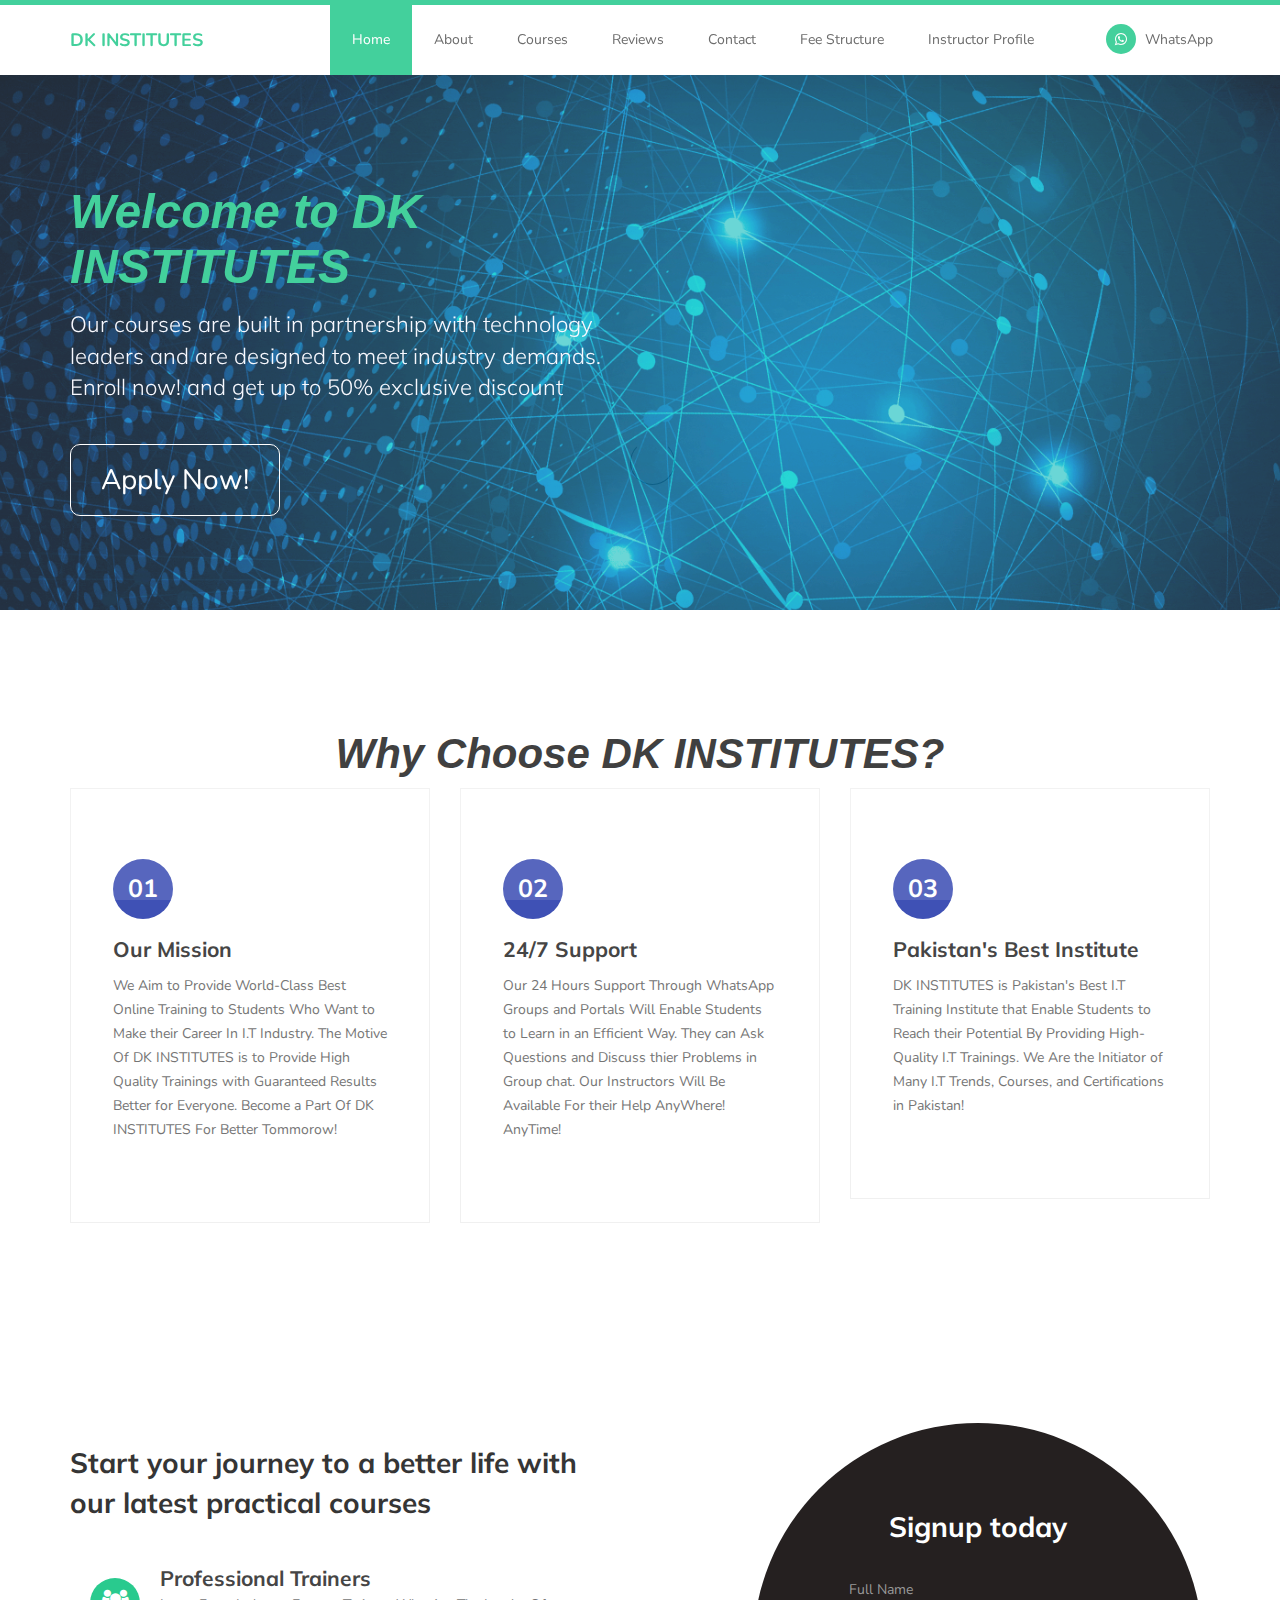
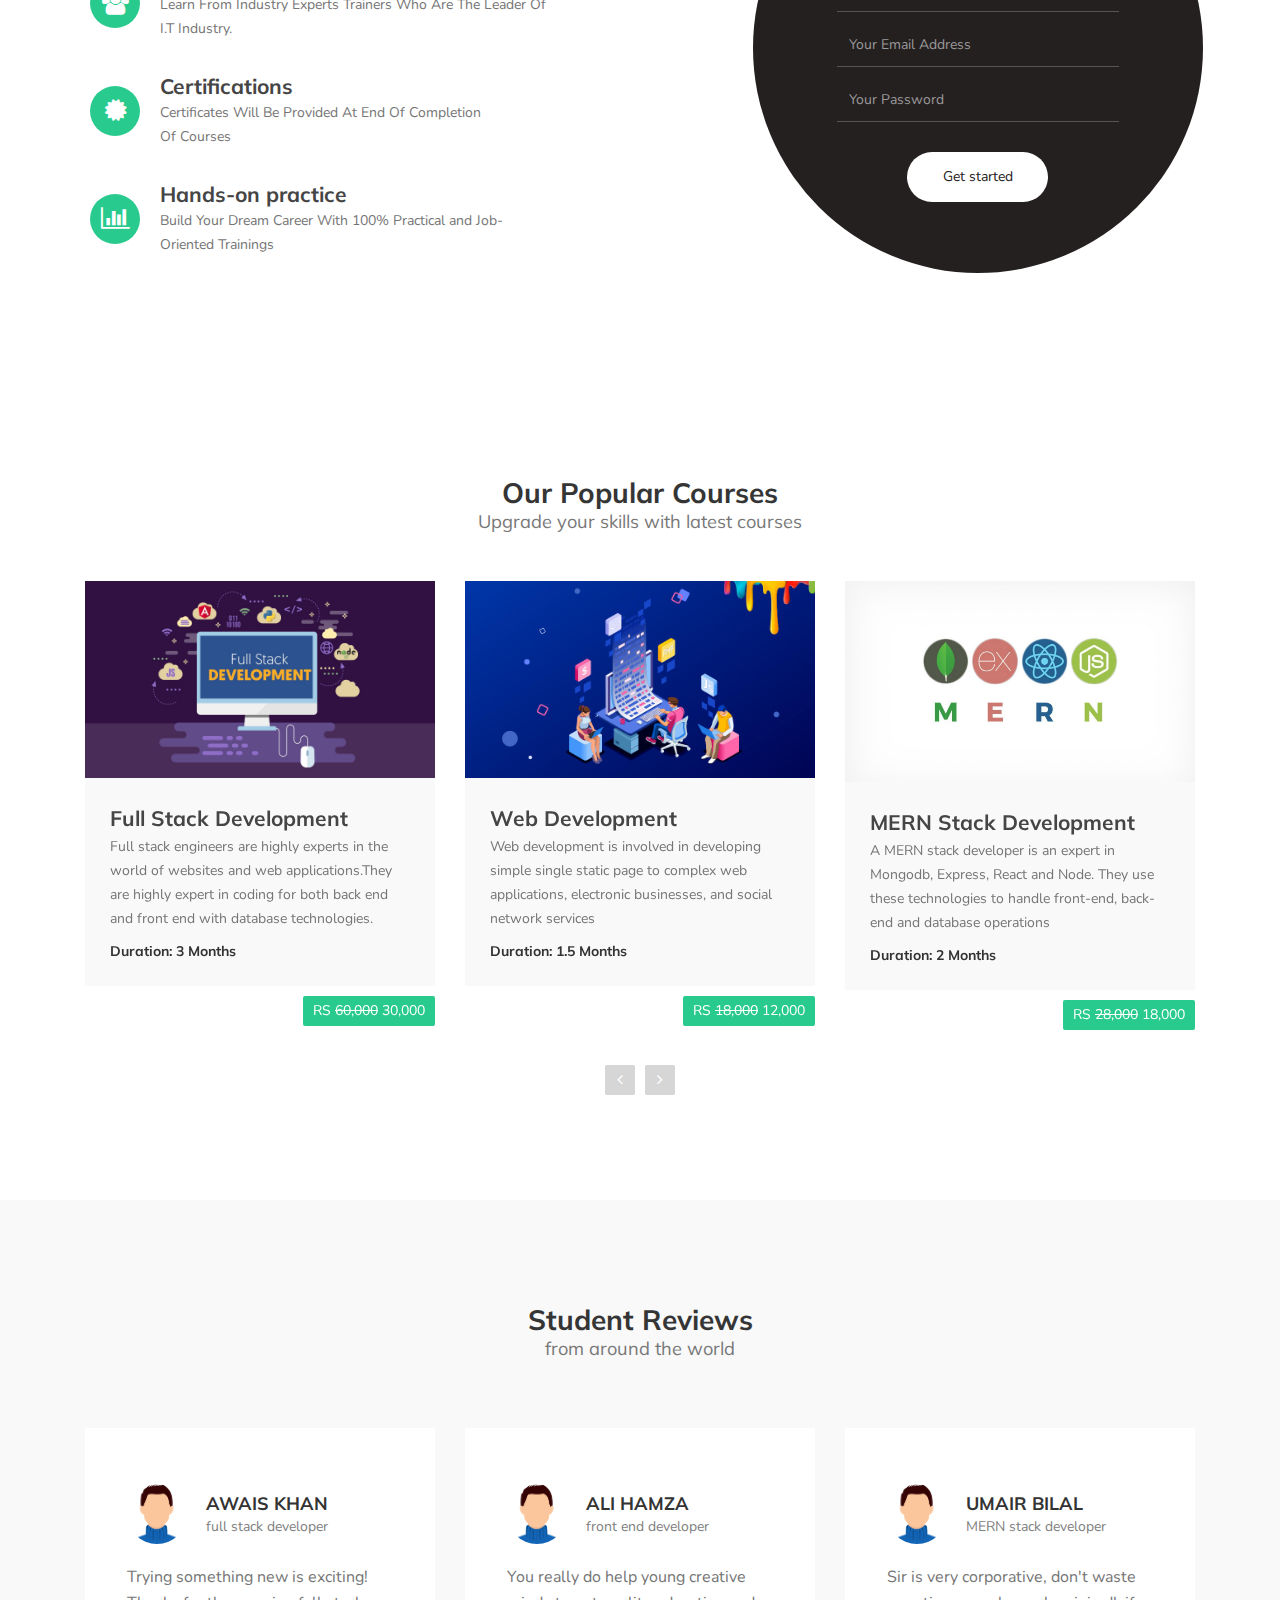
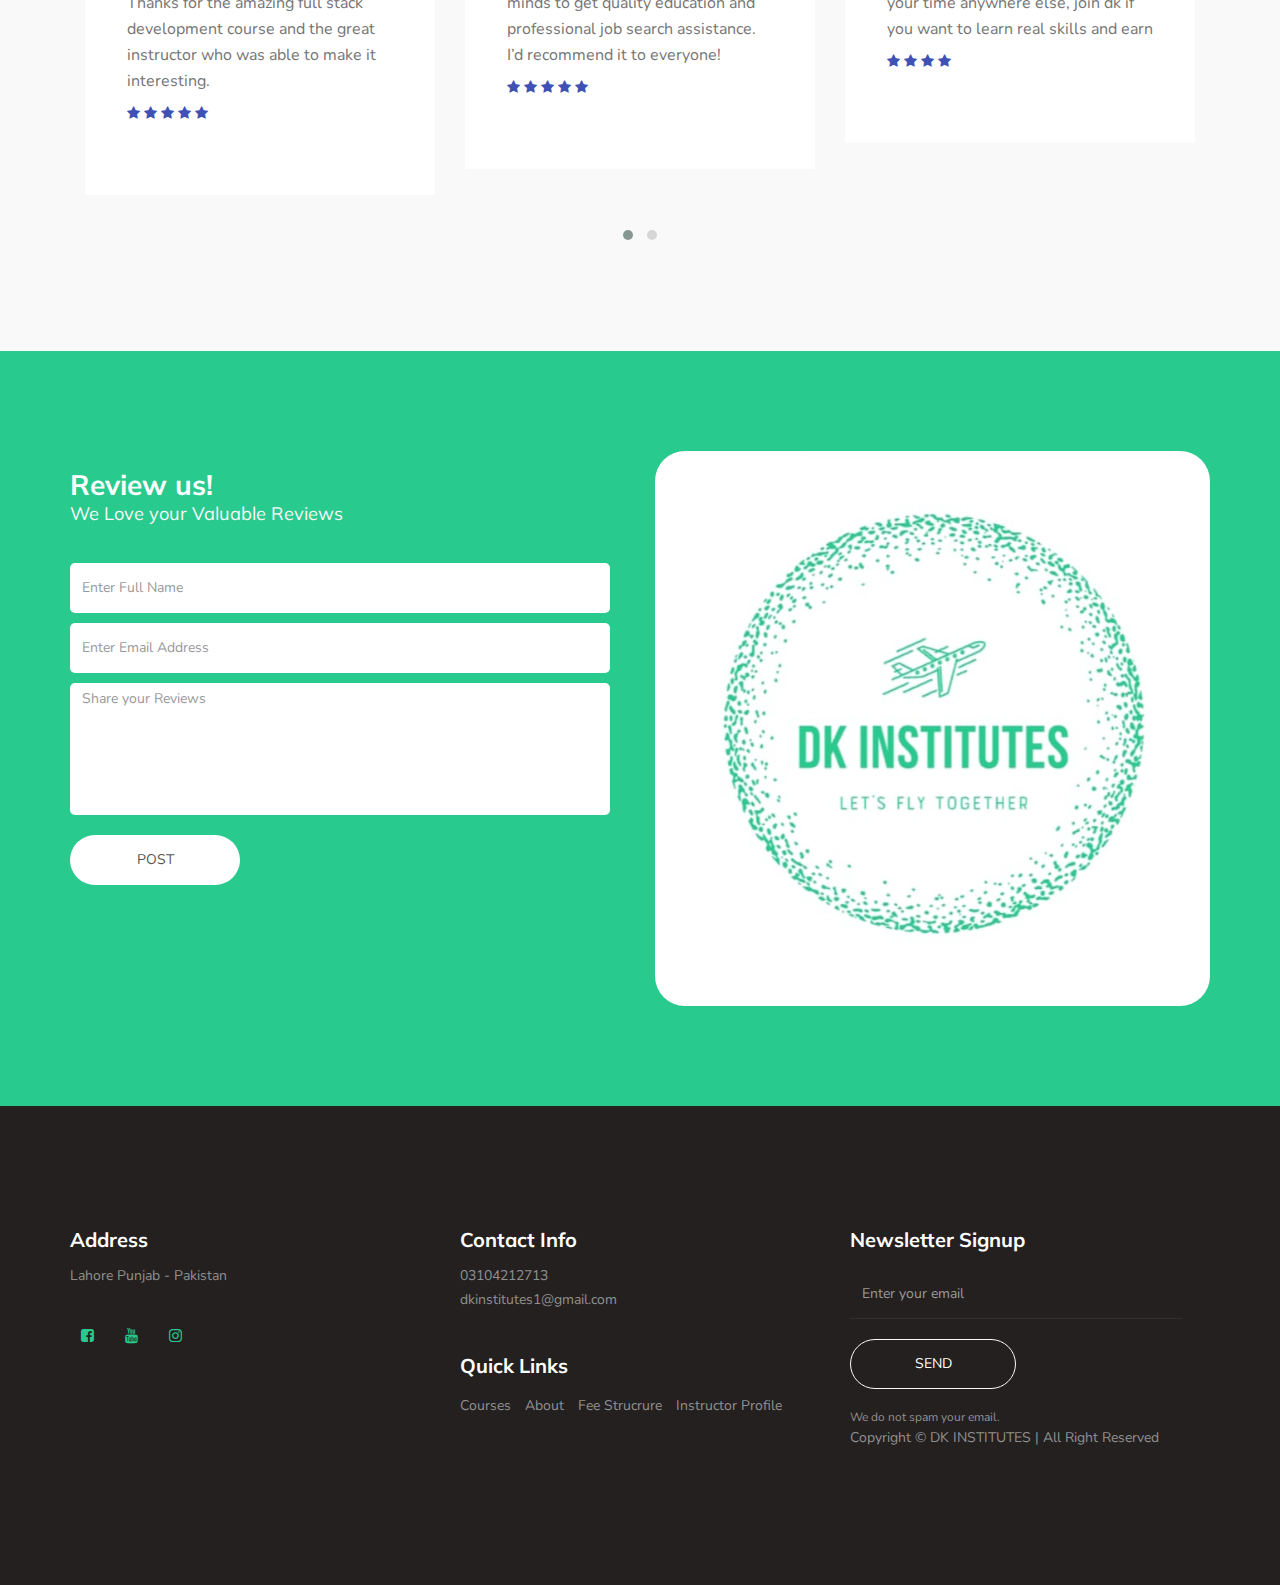
==== index.html @ 7825a375 "updated index" ====
<!DOCTYPE html>
<html lang="en">
<head>
    <title>DK INSTITUTES - PAKISTAN'S BEST ONLINE TRAINING INSTITUTE</title>
    <meta charset="UTF-8">
    <meta http-equiv="X-UA-Compatible" content="IE=Edge">
    <meta name="viewport" content="width=device-width, initial-scale=1, maximum-scale=1">
    <meta name="description" content="DK INSTITUTES is Pakistan's Best IT Training Institute that enable students to reach their potential by providing High-Quality IT Trainings">
    <meta name="keywords" content="Best IT Training Institute in pakistan, No 1 IT Training institute, full stack development, MERN Stack, Web Development with PHP-Laravel or Python, HTML, CSS, SEO, Digital Marketing, Graphics designing course, Corel Draw, Adobe Photoshop, Illustrator, career development, online earning courses, web development course, programming courses" />
    <meta name="author" content="dk institutes - dilawar khan"/>
    <link rel="stylesheet" href="css/bootstrap.min.css">
    <link rel="stylesheet" href="css/font-awesome.min.css">
    <link rel="stylesheet" href="css/owl.carousel.css">
    <link rel="stylesheet" href="css/owl.theme.default.min.css">
    <link rel="shortcut icon" type="image/x-icon" href="images/dk5.jpg" />
            <!-- Google tag (gtag.js) -->
<script async src="https://www.googletagmanager.com/gtag/js?id=G-856QB0TLZ5"></script>
<script>
  window.dataLayer = window.dataLayer || [];
  function gtag(){dataLayer.push(arguments);}
  gtag('js', new Date());

  gtag('config', 'G-856QB0TLZ5');
</script>

    <!-- MAIN CSS -->
    <link rel="stylesheet" href="css/templatemo-style.css">

</head>

<body id="top" data-spy="scroll" data-target=".navbar-collapse" data-offset="50">

    <!-- PRE LOADER -->
    <section class="preloader">
        <div class="spinner">

            <span class="spinner-rotate"></span>

        </div>
    </section>


    <!-- MENU -->
    <section class="navbar custom-navbar navbar-fixed-top" role="navigation">
        <div class="container">
            <div class="navbar-header">
                <button class="navbar-toggle" data-toggle="collapse" data-target=".navbar-collapse">

                    <span class="icon icon-bar"></span>
                    <span class="icon icon-bar"></span>
                    <span class="icon icon-bar"></span>
                </button>

                <!-- lOGO TEXT HERE -->
                <a href="#top" class="navbar-brand" style="color: #29ca8e">DK INSTITUTES</a>
            </div>

            <!-- MENU LINKS -->
            <div class="collapse navbar-collapse" style="border-radius: 10px">
                <ul class="nav navbar-nav navbar-nav-first">
                    <li><a href="#top" class="smoothScroll">Home</a></li>
                    <li><a href="#about" class="smoothScroll">About</a></li>
                    <li><a href="#courses" class="smoothScroll">Courses</a></li>
                    <li><a href="#testimonial" class="smoothScroll">Reviews</a></li>
                    <li><a href="https://api.whatsapp.com/send?phone=+923104212713&text=I saw this on your website..." class="smoothScroll">Contact</a></li>
                    <li><a href="fee.html">Fee Structure</a></li>
                    <li><a href="https://dkinstitutes.com/my-portfolio/">Instructor Profile</a></li>
                </ul>

                <ul class="nav navbar-nav navbar-right">
                    <li><a href="https://api.whatsapp.com/send?phone=+923104212713&text=I saw this on your website..."
                            target="_blank"><i class="fa fa-whatsapp"></i> WhatsApp</a></li>
                </ul>
            </div>

        </div>
    </section>


    <!-- HOME -->
    <section id="home">
        <div class="row">

            <div class="owl-carousel owl-theme home-slider">
                <div class="item item-first">
                    <div class="caption">
                        <div class="container">
                            <div class="col-md-6 col-sm-12">
                                <h1>Welcome to DK INSTITUTES</h1>
                                <h3>Our courses are built in partnership with technology leaders and are designed to
                                    meet industry demands. Enroll now! and get up to 50% exclusive discount</h3>
                                    <a href="https://forms.gle/rPna8dxrYcVqqQtBA" class="section-btn btn btn-default smoothScroll">Apply Now!</a>
                            </div>
                        </div>
                    </div>
                </div>

                <div class="item item-second">
                    <div class="caption">
                        <div class="container">
                            <div class="col-md-6 col-sm-12">
                                <h1>Start your journey with our latest online practical courses</h1>
                                <h3> Many years of research shows that a modern learner prefers to learn through multiple modalities such as self-paced online learning, virtual instructor, job oriented trainings, implementation and hands-on experiences</h3>
                                    <a href="#feature" class="section-btn btn btn-default smoothScroll">Discover more</a>
                            </div>
                        </div>
                    </div>
                </div>

                <div class="item item-third">
                    <div class="caption">
                        <div class="container">
                            <div class="col-md-6 col-sm-12">
                                <h1>Efficient Learning Methods</h1>
                                <h3>DK INSTITUTES exists to create world-class technologists by personalizing and individualizing training to address the massive skills gap in the I.T industry.
                                </h3>
                                <a href="https://api.whatsapp.com/send?phone=+923104212713&text=I saw this on your website..." class="section-btn btn btn-default smoothScroll">Let's chat</a>
                            </div>
                        </div>
                    </div>
                </div>
            </div>
        </div>
    </section>


    <!-- FEATURE -->
    <section id="feature">
        <div class="container">
            <div class="row">
                <div class="text-center">
                    <h1>Why Choose DK INSTITUTES?</h1>
                </div>
                <div class="col-md-4 col-sm-4">
                    <div class="feature-thumb">
                        <span>01</span>
                        <h3>Our Mission</h3>
                        <p> We Aim to Provide World-Class Best Online Training to Students Who Want to Make their Career In I.T Industry. The Motive Of DK INSTITUTES is to Provide High Quality Trainings with Guaranteed Results Better for Everyone. Become a Part Of DK INSTITUTES For Better Tommorow!  </p>
                    </div>
                </div>

                <div class="col-md-4 col-sm-4">
                    <div class="feature-thumb">
                        <span>02</span>
                        <h3>24/7 Support</h3>
                        <p>Our 24 Hours Support Through WhatsApp Groups and Portals Will Enable Students to Learn in an Efficient Way.  They can Ask
                            Questions and Discuss thier Problems in Group chat. Our Instructors Will Be Available For
                            their Help AnyWhere! AnyTime!</p>
                    </div>
                </div>

                <div class="col-md-4 col-sm-4">
                    <div class="feature-thumb">
                        <span>03</span>
                        <h3>Pakistan's Best Institute</h3>
                        <p>DK INSTITUTES is Pakistan's Best I.T Training Institute that Enable Students to Reach their Potential By Providing High-Quality I.T Trainings. We Are the Initiator of Many I.T
                            Trends, Courses, and Certifications in Pakistan!</p>
                    </div>
                </div>

            </div>
        </div>
    </section>
    <!-- ABOUT -->
    <section id="about">
        <div class="container">
            <div class="row">

                <div class="col-md-6 col-sm-12">
                    <div class="about-info">
                        <h2>Start your journey to a better life with our latest practical courses</h2>

                        <figure>
                            <span><i class="fa fa-users"></i></span>
                            <figcaption>
                                <h3>Professional Trainers</h3>
                                <p>Learn From Industry Experts Trainers Who Are The Leader Of I.T Industry.</p>
                            </figcaption>
                        </figure>

                        <figure>
                            <span><i class="fa fa-certificate"></i></span>
                            <figcaption>
                                <h3>Certifications</h3>
                                <p>Certificates Will Be Provided At End Of Completion Of Courses </p>
                            </figcaption>
                        </figure>

                        <figure>
                            <span><i class="fa fa-bar-chart-o"></i></span>
                            <figcaption>
                                <h3>Hands-on practice</h3>
                                <p>Build Your Dream Career With 100% Practical and Job-Oriented Trainings</p>
                            </figcaption>
                        </figure>
                    </div>
                </div>

                <div class="col-md-offset-1 col-md-4 col-sm-12">
                    <div class="entry-form">
                        <form action="" method="">

                            <h2>Signup today</h2>
                            <input type="text" name="full name" class="form-control" placeholder="Full Name"
                                required>

                            <input type="email" name="email" class="form-control" placeholder="Your Email Address"
                                required>

                            <input type="password" name="password" class="form-control" placeholder="Your Password"
                                required>

                            <button class="submit-btn form-control" id="form-submit">Get started</button>
                        </form>
                    </div>
                </div>

            </div>
        </div>
    </section>
    <!-- Courses -->
    <section id="courses">
        <div class="container">
            <div class="row">

                <div class="col-md-12 col-sm-12">
                    <div class="section-title">
                        <h2>Our Popular Courses <small>Upgrade your skills with latest courses</small></h2>
                    </div>
                    <div class="owl-carousel owl-theme owl-courses">
                        <div class="col-md-4 col-sm-4">
                            <div class="item">
                                <div class="courses-thumb">
                                    <div class="courses-top">
                                        <div class="courses-image">
                                            <img src="images/full stack4.jpeg" class="img-responsive" alt="fullstack">
                                        </div>
                                        <div class="courses-detail">
                                            <h3>Full Stack Development</h3>
                                            <p>Full stack engineers are highly experts in the world of websites and web
                                                applications.They are highly expert in coding for both back end and
                                                front end with database technologies.</p>
                                            <h5>Duration: 3 Months</h5>
                                        </div>
                                        <div class="courses-price"><span>RS <del> 60,000</del> 30,000
                                                </span></del>
                                        </div>
                                    </div>
                                </div>
                            </div>
                        </div>
                        <div class="col-md-4 col-sm-4">
                            <div class="item">
                                <div class="courses-thumb">
                                    <div class="courses-top">
                                        <div class="courses-image">
                                            <img src="images/full stack1.jpeg" class="img-responsive" alt="webdev">
                                        </div>


                                        <div class="courses-detail">
                                            <h3>Web Development</h3>
                                            <p>Web development is involved in developing simple single static page to complex web applications, electronic businesses, and social network services</p>
                                                <h5>Duration: 1.5 Months</h5>
                                        </div>
                                        <div class="courses-price"><span>RS <del> 18,000</del> 12,000
                                                </span></del>
                                        </div>
                                    </div>
                                </div>
                            </div>
                        </div>

                        <div class="col-md-4 col-sm-4">
                            <div class="item">
                                <div class="courses-thumb">
                                    <div class="courses-top">
                                        <div class="courses-image">
                                            <img src="images/mern.jpg" class="img-responsive" alt="mern stack">
                                        </div>


                                        <div class="courses-detail">
                                            <h3>MERN Stack Development</h3>
                                            <p>A MERN stack developer is an expert in Mongodb, Express, React and Node.
                                                They use these technologies to handle front-end, back-end and database
                                                operations</p>
                                                <h5>Duration: 2 Months</h5>
                                        </div>
                                        <div class="courses-price">
                                            <span>RS <del> 28,000</del> 18,000
                                                </span></del>
                                        </div>
                                    </div>
                                </div>
                            </div>
                        </div>

                        <div class="col-md-4 col-sm-4">
                            <div class="item">
                                <div class="courses-thumb">
                                    <div class="courses-top">
                                        <div class="courses-image">
                                            <img src="images/mean stack.png" class="img-responsive" alt="mean stack">
                                        </div>
                                        <div class="courses-detail">
                                            <h3>MEAN Stack Development</h3>
                                            <p>MEAN Stack Developer is a software engineer who is specialized in
                                                developing modern websites web applications with mongoDB, Express JS,
                                                Angular and Node JS</p>
                                            <h5>Duration: 2 Months</h5>
                                        </div>


                                        <div class="courses-price free">
                                            <span>RS <del> 28,000</del> 18,000
                                                </span></del>
                                        </div>
                                    </div>
                                </div>
                            </div>
                        </div>

                        <div class="col-md-4 col-sm-4">
                            <div class="item">
                                <div class="courses-thumb">
                                    <div class="courses-top">
                                        <div class="courses-image">
                                            <img src="images/wordpress.png" class="img-responsive" alt="wordpress">
                                        </div>


                                        <div class="courses-detail">
                                            <h3>WordPress Development</h3>
                                            <p>A WordPress developer is a professional who works with the basic infrastructure of the WordPress platform, to improve WordPress itself, or to create entirely new websites
                                            </p>
                                            <h5>Duration: 1.5 Months</h5>
                                        </div>
                                        <div class="courses-price">
                                            <span>RS <del> 18,000</del> 12,000
                                                </span></del>
                                        </div>
                                    </div>
                                </div>
                            </div>
                        </div>


                        <div class="col-md-4 col-sm-4">
                            <div class="item">
                                <div class="courses-thumb">
                                    <div class="courses-top">
                                        <div class="courses-image">
                                            <img src="images/seo1.png" class="img-responsive" alt="seo">
                                        </div>


                                        <div class="courses-detail">
                                            <h3>SEO</h3>
                                            <p>An SEO expert performs optimization across a search engine to ensure search results are relevant to create a positive user experience,lead volume and growing traffic
                                            </p>
                                            <h5>Duration: 1 Month</h5>
                                        </div>
                                        <div class="courses-price">
                                            <span>RS <del> 16,000</del> 8,000
                                                </span></del>
                                        </div>
                                    </div>
                                </div>
                            </div>
                        </div>
                                      
                                        

                        <div class="col-md-4 col-sm-4">
                            <div class="item">
                                <div class="courses-thumb">
                                    <div class="courses-top">
                                        <div class="courses-image">
                                            <img src="images/social.jpg" class="img-responsive" alt="social">
                                        </div>


                                        <div class="courses-detail">
                                            <h3>Social Media Marketing</h3>
                                            <p>Social media marketing (SMM) is a form of internet marketing that uses social media apps as a marketing tool to enable brands connect with their audience to increase sales
                                            </p>
                                            <h5>Duration: 1 Month</h5>
                                        </div>
                                        <div class="courses-price">
                                            <span>RS <del> 16,000</del> 8,000
                                                </span></del>
                                        </div>
                                    </div>
                                </div>
                            </div>
                        </div>


                        <div class="col-md-4 col-sm-4">
                            <div class="item">
                                <div class="courses-thumb">
                                    <div class="courses-top">
                                        <div class="courses-image">
                                            <img src="images/ui ux.png" class="img-responsive" alt="ui/ux">
                                        </div> 

                                        <div class="courses-detail">
                                            <h3><a >UI/UX DESIGN</a></h3>
                                            <p>UX Design refers to the term User Experience Design, while UI Design stands for User Interface Design. Both elements are crucial to a product and work closely together</p>
                                            <h5>Duration:1.5 Months</h5>
                                        </div>
                                        <div class="courses-price">
                                            <span>RS <del> 18,000</del> 12,000
                                                </span></del>
                                        </div>
                                    </div>
                                </div>
                            </div>
                        </div>

                        <div class="col-md-4 col-sm-4">
                            <div class="item">
                                <div class="courses-thumb">
                                    <div class="courses-top">
                                        <div class="courses-image">
                                            <img src="images/freelance.jpg" class="img-responsive" alt="freelance">
                                        </div>

                                    </div>


                                    <div class="courses-detail">
                                        <h3>Freelancing</h3>
                                        <p>The purpose of this training will makes you capable to earn from your skills
                                            at home. This course will cover all the aspects of famous freelancing
                                            marketplaces.
                                        <h5>Duration: 1 Month</h5>
                                        </p>
                                    </div>
                                    <div class="courses-price"><span>RS <del>16,000 </del> 8,000
                                            </span></del>
                                    </div>
                                </div>
                            </div>
                        </div>
                    </div>
                </div>

            </div>
        </div>
    </section>
    <!-- Courses Details -->
    </section>
    <!-- TESTIMONIAL -->
    <section id="testimonial">
        <div class="container">
            <div class="row">

                <div class="col-md-12 col-sm-12">
                    <div class="section-title">
                        <h2>Student Reviews <small>from around the world</small></h2>
                    </div>

                    <div class="owl-carousel owl-theme owl-client">
                        <div class="col-md-4 col-sm-4">
                            <div class="item">
                                <div class="tst-image">
                                    <img src="images/avatar-5.png" class="img-responsive" alt="reviews">
                                </div>
                                <div class="tst-author">
                                    <h4>AWAIS KHAN</h4>
                                    <span>full stack developer</span>
                                </div>
                                <p>Trying something new is exciting! Thanks for the amazing full stack development
                                    course and the great instructor who was able to make it interesting.</p>
                                <div class="tst-rating">
                                    <i class="fa fa-star"></i>
                                    <i class="fa fa-star"></i>
                                    <i class="fa fa-star"></i>
                                    <i class="fa fa-star"></i>
                                    <i class="fa fa-star"></i>
                                </div>
                            </div>
                        </div>

                        <div class="col-md-4 col-sm-4">
                            <div class="item">
                                <div class="tst-image">
                                    <img src="images/avatar-5.png" class="img-responsive" alt="reviews">
                                </div>
                                <div class="tst-author">
                                    <h4>ALI HAMZA</h4>
                                    <span>front end developer</span>
                                </div>
                                <p>You really do help young creative minds to get quality education and professional job
                                    search assistance. I’d recommend it to everyone!</p>
                                <div class="tst-rating">
                                    <i class="fa fa-star"></i>
                                    <i class="fa fa-star"></i>
                                    <i class="fa fa-star"></i>
                                    <i class="fa fa-star"></i>
                                    <i class="fa fa-star"></i>
                                </div>
                            </div>
                        </div>

                        <div class="col-md-4 col-sm-4">
                            <div class="item">
                                <div class="tst-image">
                                    <img src="images/avatar-5.png" class="img-responsive" alt="reviews">
                                </div>
                                <div class="tst-author">
                                    <h4>UMAIR BILAL</h4>
                                    <span>MERN stack developer</span>
                                </div>
                                <p>Sir is very corporative, don't waste your time anywhere else, join dk if you want to learn real skills and earn</p>
                                <div class="tst-rating">
                                    <i class="fa fa-star"></i>
                                    <i class="fa fa-star"></i>
                                    <i class="fa fa-star"></i>
                                    <i class="fa fa-star"></i>
                                </div>
                            </div>
                        </div>

                        <div class="col-md-4 col-sm-4">
                            <div class="item">
                                <div class="tst-image">
                                    <img src="images/avatar-1.png" class="img-responsive" alt="reviews">
                                </div>
                                <div class="tst-author">
                                    <h4>TEHREEM FATIMA</h4>
                                    <span>Wordpress developer</span>
                                </div>
                                <p>I had the experience of doing wordpress development course from dk Institutes.
                                    Instructor is very professional and have great communication skills.</p>
                                <div class="tst-rating">
                                    <i class="fa fa-star"></i>
                                    <i class="fa fa-star"></i>
                                    <i class="fa fa-star"></i>
                                    <i class="fa fa-star"></i>
                                    <i class="fa fa-star"></i>
                                </div>
                            </div>
                        </div>

                    </div>

                </div>
            </div>
    </section>
    <!-- CONTACT -->
    <section id="contact">
        <div class="container">
            <div class="row">

                <div class="col-md-6 col-sm-12">
                    <form id="contact-form" role="form" method="" action="">

                        <div class="section-title">
                            <h2>Review us! <small>We Love your Valuable Reviews</small></h2>
                        </div>

                        <div class="col-md-12 col-sm-12">
                            <input type="text" class="form-control" placeholder="Enter Full Name" name="name"
                                required="">

                            <input type="email" class="form-control" placeholder="Enter Email Address" name="email"
                                required="">

                            <textarea class="form-control" rows="6" placeholder="Share your Reviews" name="message"
                                required=""></textarea>
                        </div>

                        <div class="col-md-4 col-sm-12">
                            <input type="submit" class="form-control" name="POST" value="POST">
                        </div>
                    </form>
                </div>
                <div class="col-md-6 col-sm-12">
                    <div class="contact-image">
                        <img src="images/dk6.jpg" class="img-responsive" alt="dkinstitutes"
                            style="border-radius: 30px">
                    </div>
                </div>

            </div>
        </div>
    </section>
    <!-- FOOTER -->
    <footer id="footer">
        <div class="container">
            <div class="row">

                <div class="col-md-4 col-sm-6">
                    <div class="footer-info">
                        <div class="section-title">
                            <h2>Address</h2>
                        </div>
                        <address>
                           <p>Lahore Punjab - Pakistan</p>
                        </address>

                        <ul class="social-icon">
                            <li><a href="https://www.facebook.com/dkinstitutes1/" target="_blank"
                                    class="fa fa-facebook-square" attr="facebook icon"></a></li>
                            <li><a href="https://youtube.com/channel/UC3AxbOCMFChpnuVcIOhnNfg" target="_blank"
                                    class="fa fa-youtube"></a></li>
                            <li><a href="https://www.instagram.com/dkinstitutes" target="_blank"
                                    class="fa fa-instagram"></a></li>
                        </ul>
                    </div>
                </div>

                <div class="col-md-4 col-sm-6">
                    <div class="footer-info">
                        <div class="section-title">
                            <h2>Contact Info</h2>
                        </div>
                        <address>
                            <p>03104212713</p>
                            <p>dkinstitutes1@gmail.com</p>
                        </address>

                        <div class="footer_menu">
                            <h2>Quick Links</h2>
                            <ul>
                                <li><a href="#courses">Courses</a></li>
                                <li><a href="#about">About</a></li>
                                <li><a href="fee.html">Fee Strucrure</a></li>
                                <li><a href="https://dkinstitutes.com/my-portfolio/"
                                        target="_blank">Instructor Profile</a></li>
                                <!-- <li><a href="#testimonial">Students Reviews</a></li> -->
                                <!-- <span style="color: #29ca8e;"><sup>*</sup>Please note - There is no refund policy but a
                                    student have an option to change their batch as per policy.</span> -->
                            </ul>
                        </div>
                    </div>
                </div> 

                <div class="col-md-4 col-sm-12">
                    <div class="footer-info newsletter-form">
                        <div class="section-title">
                            <h2>Newsletter Signup</h2>
                        </div>
                        <div>
                            <div class="form-group">
                             <form action="#" method="get"> 
                                <input type="email" class="form-control" placeholder="Enter your email" name="email"
                                    id="email" required>
                                <input type="submit" class="form-control" name="submit" id="form-submit"
                                    value="SEND">
                                </form>
                                <span>We do not spam your email.</span>
                                 <div class="copyright-text">
                            <p>Copyright &copy; DK INSTITUTES | All Right Reserved</p>
                        </div>

                            </div>
                        </div>
                    </div>
                </div>

            </div>
        </div>
    </footer>
    <!-- SCRIPTS -->
    <script src="js/jquery.js"></script>
    <script src="js/bootstrap.min.js"></script>
    <script src="js/owl.carousel.min.js"></script>
    <script src="js/smoothscroll.js"></script>
    <script src="js/custom.js"></script>
</body>
</html>
---- css/templatemo-style.css ----
/*

Known Template 

http://www.templatemo.com/tm-516-known

*/

  @import url('https://fonts.googleapis.com/css?family=Muli:300,700|Nunito');

  body {
    background: #ffffff;
    font-family: 'Nunito', sans-serif;
    overflow-x: hidden;
    padding-top: 70px;
  }


  /*---------------------------------------
     TYPOGRAPHY              
  -----------------------------------------*/

  h1,h2,h3,h4,h5,h6 {
    font-family: 'Muli', sans-serif;
    font-weight: bold;
    line-height: inherit;
  }

  h1 {
    color: #252525;
    font-size: 3em;
    line-height: normal;
    font-style: oblique;
    font-family: sans-serif;
  }

  h2 {
    color: #353535;
    font-size: 2em;
    padding-bottom: 10px;
  }

  h3 {
    font-size: 1.5em;
    margin-bottom: 0;
  }

  h3,
  h3 a {
    color: #454545;
  }

  p {
    color: #757575;
    font-size: 14px;
    font-weight: normal;
    line-height: 24px;
  }



  /*---------------------------------------
     GENERAL               
  -----------------------------------------*/

  html{
    -webkit-font-smoothing: antialiased;
  }

  a {
    color: #252525;
    -webkit-transition: 0.5s;
    transition: 0.5s;
    text-decoration: none !important;
  }

  a,
  input, button,
  .form-control {
    -webkit-transition: 0.5s;
    transition: 0.5s;
  }

  a:hover, a:active, a:focus {
    color: #29ca8e;
    outline: none;
  }

  ::-webkit-scrollbar{
    width: 8px;
    height: 8px;
  }

  ::-webkit-scrollbar-thumb {
    cursor: pointer;
    background: #000000;
  }

  .section-title {
    padding-bottom: 40px;
  }

  .section-title h2 {
    margin: 0;
  }

  .section-title small {
    display: block;
  }

  .overlay {
    background: rgba(20,20,20,0.5);
    position: absolute;
    top: 0;
    right: 0;
    bottom: 0;
    left: 0;
    width: 100%;
    height: 100%;
  }

  .entry-form {
    background: #252020;
    border-radius: 100%;
    text-align: center;
    padding: 6em;
    width: 450px;
    height: 450px;
  }

  .entry-form h2 {
    color: #ffffff;
    margin: 0;
  }

  .entry-form .form-control {
    background: transparent;
    border: 0;
    border-bottom: 1px solid;
    border-radius: 0;
    box-shadow: none;
    height: 45px;
    margin: 10px 0;
  }

  .entry-form .submit-btn {
    background: #ffffff;
    border-radius: 50px;
    border: 0;
    color: #252020;
    width: 50%;
    height: 50px;
    margin: 30px auto;
    margin-bottom: 10px;
  }

  .entry-form .submit-btn:hover {
    background: #29ca8e;
    color: #ffffff;
  }

  section {
    position: relative;
    padding: 100px 0;
  }

  #team,
  #testimonial {
    background: #f9f9f9;
  }

  #team, 
  #testimonial {
    text-align: center;
  }
  
  #google-map iframe {
    border: 0;
    width: 100%;
    height: 390px;
  }



  /*---------------------------------------
     BUTTONS               
  -----------------------------------------*/

  .section-btn {
    background: transparent;
    border-radius: 10px;
    border: 1px solid #ffffff;
    color: #ffffff;
    font-size: 28px;
    font-weight: normal;
    padding: 15px 30px;
    transition: 0.5s;
  }

  .section-btn:hover {
    background: #29ca8e;
    border-color: transparent;
  }



  /*---------------------------------------
       PRE LOADER              
  -----------------------------------------*/

  .preloader {
    position: fixed;
    top: 0;
    left: 0;
    width: 100%;
    height: 100%;
    z-index: 99999;
    display: flex;
    flex-flow: row nowrap;
    justify-content: center;
    align-items: center;
    background: none repeat scroll 0 0 #ffffff;
  }

  .spinner {
    border: 1px solid transparent;
    border-radius: 3px;
    position: relative;
  }

  .spinner:before {
    content: '';
    box-sizing: border-box;
    position: absolute;
    top: 50%;
    left: 50%;
    width: 45px;
    height: 45px;
    margin-top: -10px;
    margin-left: -10px;
    border-radius: 50%;
    border: 1px solid #575757;
    border-top-color: #ffffff;
    animation: spinner .9s linear infinite;
  }

  @-webkit-@keyframes spinner {
    to {transform: rotate(360deg);}
  }

  @keyframes spinner {
    to {transform: rotate(360deg);}
  }



  /*---------------------------------------
      MENU              
  -----------------------------------------*/
  .custom-navbar {
    background: #ffffff;
    border-top: 5px solid #29ca8e;
    border-bottom: 0;
    -webkit-box-shadow: 0 1px 30px rgba(0, 0, 0, 0.1);
    -moz-box-shadow: 0 1px 30px rgba(0, 0, 0, 0.1);
    box-shadow: 0 1px 30px rgba(0, 0, 0, 0.1);
    padding: 12px 0;
    margin-bottom: 0;
    padding: 0;
  }

  .custom-navbar .navbar-brand {
    color: #454545;
    font-size: 18px;
    font-weight: bold;
    line-height: 40px;
  }

  .custom-navbar .navbar-nav.navbar-nav-first {
    margin-left: 8em;
  }

  .custom-navbar .navbar-nav.navbar-right li a {
    padding-right: 12px;
    padding-left: 12px;
  }

  .custom-navbar .navbar-nav.navbar-right li a .fa {
    background: #29ca8e;
    border-radius: 100%;
    color: #ffffff;
    width: 30px;
    height: 30px;
    line-height: 30px;
    text-align: center;
    display: inline-block;
    margin-right: 5px;
  }

  .custom-navbar .nav li a {
    line-height: 40px;
    color: #575757;
    padding-right: 22px;
    padding-left: 22px;
  }

  .custom-navbar .navbar-nav > li > a:hover,
  .custom-navbar .navbar-nav > li > a:focus {
    background-color: transparent;
  }

  .custom-navbar .nav li a:hover {
    background-color: #29ca8e;
    color: #ffffff;
  }

  .custom-navbar .nav li.active > a {
    background-color: #29ca8e;
    color: #ffffff;
  }

  .custom-navbar .navbar-toggle {
    border: none;
    padding-top: 10px;
  }

  .custom-navbar .navbar-toggle {
    background-color: transparent;
  }

  .custom-navbar .navbar-toggle .icon-bar {
    background: #252525;
    border-color: transparent;
  }



  /*---------------------------------------
      HOME  & SLIDER            
  -----------------------------------------*/

  #home {
    padding: 0;
  }

  #home h1 {
    color: #29ca8e;
    font-size: 48px;
    font-style: italic;

  }

  #home h3 {
    color: #f7f8ff;
    font-size: 22px;
    font-weight: 300;
    margin: 0;
    padding: 5px 0 40px 0;
  }

  @media (min-width: 768px) {
    .home-slider .col-md-6 {
      padding-left: 0;
    }
  }

  .home-slider .caption {
    display: flex;
    justify-content: center;
    flex-direction: column;
    text-align: left;
    background-color: rgba(20,20,20,0.2);
    height: 100%;
    color: #fff;
    cursor: all-scroll;
  }

  .home-slider .item {
    background-repeat: no-repeat;
    background-attachment: local;
    background-size: cover;
    height: 540px;
  }
  
  .caption h3 a { color: #FFF; }
  .caption h3 a:hover { color: #FF3; }

  .home-slider .item-first {
    background-image: url(../images/slider1.gif);
	background-position: center;
  
  }

  .home-slider .item-second {
    background-image: url(../images/slider4.gif);
  }

  .home-slider .item-third {
    background-image: url(../images/slider4.gif);
  }



  /*---------------------------------------
      FEATURE              
  -----------------------------------------*/

  .feature-thumb {
    border: 1px solid #f0f0f0;
    padding: 5em 3em;
  }

  .feature-thumb span {
    background: #3f51b5;
    border-radius: 50px;
    color: #ffffff;
    font-size: 25px;
    font-weight: bold;
    display: inline-block;
    width: 60px;
    height: 60px;
    line-height: 60px;
    text-align: center;
    margin-bottom: 5px;
  }

  .feature-thumb h3 {
    margin: 10px 0;
  }



  /*---------------------------------------
      ABOUT              
  -----------------------------------------*/

  #about figure {
    display: inline-block;
    vertical-align: top;
    margin-left: 15px;
  }

  #about figure span {
    float: left;
    margin-left: -15px;
    padding: 15px 20px;
    position: relative;
    top: 20px;
  }

  #about figure span i {
    background: #29ca8e;
    border-radius: 50px;
    color: #ffffff;
    font-size: 25px;
    width: 50px;
    height: 50px;
    line-height: 50px;
    text-align: center;
  }



  /*---------------------------------------
      TEAM              
  -----------------------------------------*/

  .team-thumb {
    background: #ffffff;
    position: relative;
    overflow: hidden;
    text-align: left;
  }

  .team-info {
    padding: 20px 30px;
  }

  .team-image img {
    width: 100%;
  }

  .team-thumb .social-icon {
    border-top: 1px solid #f0f0f0;
    padding: 4px 20px 0 20px;
  }

  .team-thumb .social-icon li a {
    background: #ffffff;
    color: #252020;
  }

  .team-info h3 {
    margin: 0;
  }


  /*---------------------------------------
      COURSES             
  -----------------------------------------*/

  #courses .section-title {
    text-align: center;
  }

  #courses .owl-theme .owl-nav {
    margin-top: 30px;
  }

  #courses .owl-theme .owl-nav [class*=owl-] {
    border-radius: 2px;
    font-size: 16px;
    width: 30px;
    height: 30px;
    line-height: 30px;
    text-align: center;
    padding: 0;
  }

  .courses-thumb {
    background: #f9f9f9;
    position: relative;
  }

  .courses-top {
    position: relative;
  }

  .courses-image {
    background: linear-gradient(to right, #202020, #101010);
  }

  .courses-date {
    background: linear-gradient(rgba(255, 0, 0, 0), rgba(0, 0, 0, 0.6));
    width: 100%;
    position: absolute;
    bottom: 0;
    padding: 20px 25px;
  }

  .courses-date span,
  .courses-author span {
    font-size: 14px;
    font-weight: bold;
  }

  .courses-date span {
    color: #ffffff;
    display: inline-block;
    margin-right: 10px;
  }

  .courses-detail {
    padding: 25px 25px 15px 25px;
  }

  .courses-detail h3 {
    margin: 0 0 2px 0;
  }

  .courses-info {
    border-top: 1px solid #f0f0f0;
    position: relative;
    clear: both;
    padding: 15px 25px;
  }

  .courses-author,
  .courses-author span {
    display: inline-block;
    vertical-align: middle;
  }

  .courses-author img {
    display: inline-block !important;
    border-radius: 50px;
    width: 50px !important;
    height: 50px;
    margin-right: 10px;
  }

  .courses-price {
    float: right;
    margin-top: 10px;
  }

  .courses-price span {
    background: #29ca8e;
    border-radius: 2px;
    color: #ffffff;
    display: block;
    padding: 5px 10px;
  }

  .courses-price.free span {
    background: #29ca8e;
  }



  /*---------------------------------------
     NEWS              
  -----------------------------------------*/

  .news-thumb {
    clear: both;
    position: relative;
    overflow: hidden;
    margin-bottom: 30px;
  }

  .news-thumb .news-image {
    float: left;
    width: 40%;
    margin-right: 30px;
  }

  .news-info h3 {
    margin-top: 5px;
    margin-bottom: 10px;
  }

  .news-date span {
    color: #909090;
    font-weight: bold;
  }



  /*---------------------------------------
      TESTIMONIAL             
  -----------------------------------------*/

  #testimonial .item {
    background: #ffffff;
    margin: 20px 0;
    padding: 4em 3em;
    text-align: left;
  }

  #courses .col-md-4,
  #testimonial .col-md-4 {
    display: block;
    width: 100%;
  }

  #testimonial .item > p {
    font-size: 16px;
    line-height: 26px;
  }

  .tst-rating {
    margin-bottom: 15px;
  }

  .tst-rating .fa {
    color: #3f51b5;
  }

  .tst-image,
  .tst-author {
    display: inline-block;
    vertical-align: middle;
    margin-bottom: 20px;
    text-align: left;
  }

  .tst-image img {
    border-radius: 50px;
    width: 60px !important;
    height: 60px;
    margin-right: 15px;
  }

  .tst-author h4 {
    margin: 0;
  }

  .tst-author span {
    color: #808080;
    font-size: 14px;
  }



  /*---------------------------------------
      CONTACT             
  -----------------------------------------*/

  #contact {
    background: #29ca8e;
  }

  #contact h2 {
    color: #ffffff;
  }

  #contact .section-title {
    padding-bottom: 20px;
  }

  #contact h2 > small,
  #contact p,
  #contact a {
    color: #f9f9f9;
  }

  #contact-form {
    padding: 1em 0;
  }

  #contact-form .col-md-12,
  #contact-form .col-md-4 {
    padding-left: 0;
  }

  #contact-form .form-control {
    border: 0;
    border-radius: 5px;
    box-shadow: none;
    margin: 10px 0;
    resize: none;
  }

  #contact-form input {
    height: 50px;
  }

  #contact-form input[type='submit'] {
    border-radius: 50px;
    border: 1px solid transparent;
  }

  #contact-form input[type='submit']:hover {
    background: transparent;
    border-color: #ffffff;
    color: #ffffff;
  }
  



  /*---------------------------------------
     FOOTER              
  -----------------------------------------*/

  footer {
    background: #252020;
    padding: 120px 0;
  }

  footer .section-title {
    padding-bottom: 10px;
  }

  footer h2 {
    font-size: 20px;
  }

  footer a,
  footer p {
    color: #909090;
  }

  footer strong {
    color: #d9d9d9;
  }

  footer address p {
    margin-bottom: 0;
  }

  footer .social-icon {
    margin-top: 25px;
  }

  .footer-info {
    margin-right: 2em;
  }

  .footer-info h2 {
    color: #ffffff;
    padding: 0;
  }

  .footer_menu h2 {
    margin-top: 2em;
  }

  .footer_menu ul {
    margin: 0;
    padding: 0;
  }

  .footer_menu li {
    display: inline-block;
    list-style: none;
    margin: 5px 10px 5px 0;
  }

  .newsletter-form .form-control {
    background: transparent;
    border-radius: 0;
    box-shadow: none;
    border: 0;
    border-bottom: 1px solid #303030;
    height: 50px;
    margin: 5px 0;
  }

  .newsletter-form input[type="submit"] {
    background: transparent;
    border: 1px solid #f9f9f9;
    border-radius: 50px;
    color: #ffffff;
    display: block;
    margin-top: 20px;
    outline: none;
    width: 50%;
  }

  .newsletter-form input[type="submit"]:hover {
    background: #29ca8e;
    border-color: transparent;
  }

  .newsletter-form .form-group span {
    color: #909090;
    display: block;
    font-size: 12px;
    margin-top: 20px;
  }



  /*---------------------------------------
     SOCIAL ICON              
  -----------------------------------------*/

  .social-icon {
    position: relative;
    padding: 0;
    margin: 0;
  }

  .social-icon li {
    display: inline-block;
    list-style: none;
    margin-bottom: 5px;
  }

  .social-icon li a {
    border-radius: 100px;
    color: #29ca8e;
    font-size: 15px;
    width: 35px;
    height: 35px;
    line-height: 35px;
    text-decoration: none;
    text-align: center;
    transition: all 0.4s ease-in-out;
    position: relative;
    margin: 5px 5px 5px 0;
  }

  .social-icon li a:hover {
    background: #29ca8e;
    color: #ffffff;
  }



  /*---------------------------------------
     RESPONSIVE STYLES              
  -----------------------------------------*/

  @media screen and (max-width: 1170px) {
    .custom-navbar .navbar-nav.navbar-nav-first {
      margin-left: inherit;
    }
  }

  @media only screen and (max-width: 992px) {
    section,
    footer {
      padding: 60px 0;
    }

    .home-slider .item {
      background-position: center center;
    }

    .feature-thumb,
    .about-info,
    .team-thumb,
    .footer-info {
      margin-bottom: 50px;
    }

    .contact-image {
      margin-top: 50px;
    }
  }


  @media only screen and (min-width: 768px) and (max-width: 991px) {
    .custom-navbar .nav li a {
      padding-right: 10px;
      padding-left: 10px;
    }
  }

  @media only screen and (max-width: 767px) {
    h1 {
      font-size: 2.5em;
    }

    h1,h2,h3 {
      line-height: normal;
    }

    .custom-navbar {
      background: #ffffff;
      -webkit-box-shadow: 0 1px 30px rgba(0, 0, 0, 0.1);
      -moz-box-shadow: 0 1px 30px rgba(0, 0, 0, 0.1);
      box-shadow: 0 1px 30px rgba(0, 0, 0, 0.1);
      padding: 10px 0;
      text-align: center;
    }

    .custom-navbar .navbar-brand,
    .custom-navbar .nav li a {
      line-height: normal;
    }

    .custom-navbar .nav li a {
      padding: 10px;
    }

    .custom-navbar .navbar-brand,
    .top-nav-collapse .navbar-brand {
      color: #252525;
      font-weight: 600;
    }

    .custom-navbar .nav li a,
    .top-nav-collapse .nav li a {
      color: #575757;
    }

    .custom-navbar .navbar-nav.navbar-right li {
      display: inline;
    }

    .footer-info {
      margin-right: 0;
    }

    .footer-info.newsletter-form {
      margin-bottom: 0;
    }

    .entry-form {
      display: block;
      margin: 0 auto;
    }
  }


  @media only screen and (max-width: 580px) {
    h2 {
      font-size: 1.8em;
    }

    #testimonial .item {
      padding: 2em;
    }

    .contact-image {
      margin-top: 0;
    }
  }

  @media only screen and (max-width: 480px) {
    h1 {
      font-size: 2em;
    }

    #home h3 {
      font-size: 14px;
    }

    .entry-form {
      border-radius: 0;
      padding: 2em;
      max-width: 100%;
      max-height: 100%;
      width: inherit;
      height: inherit;
    }
  }
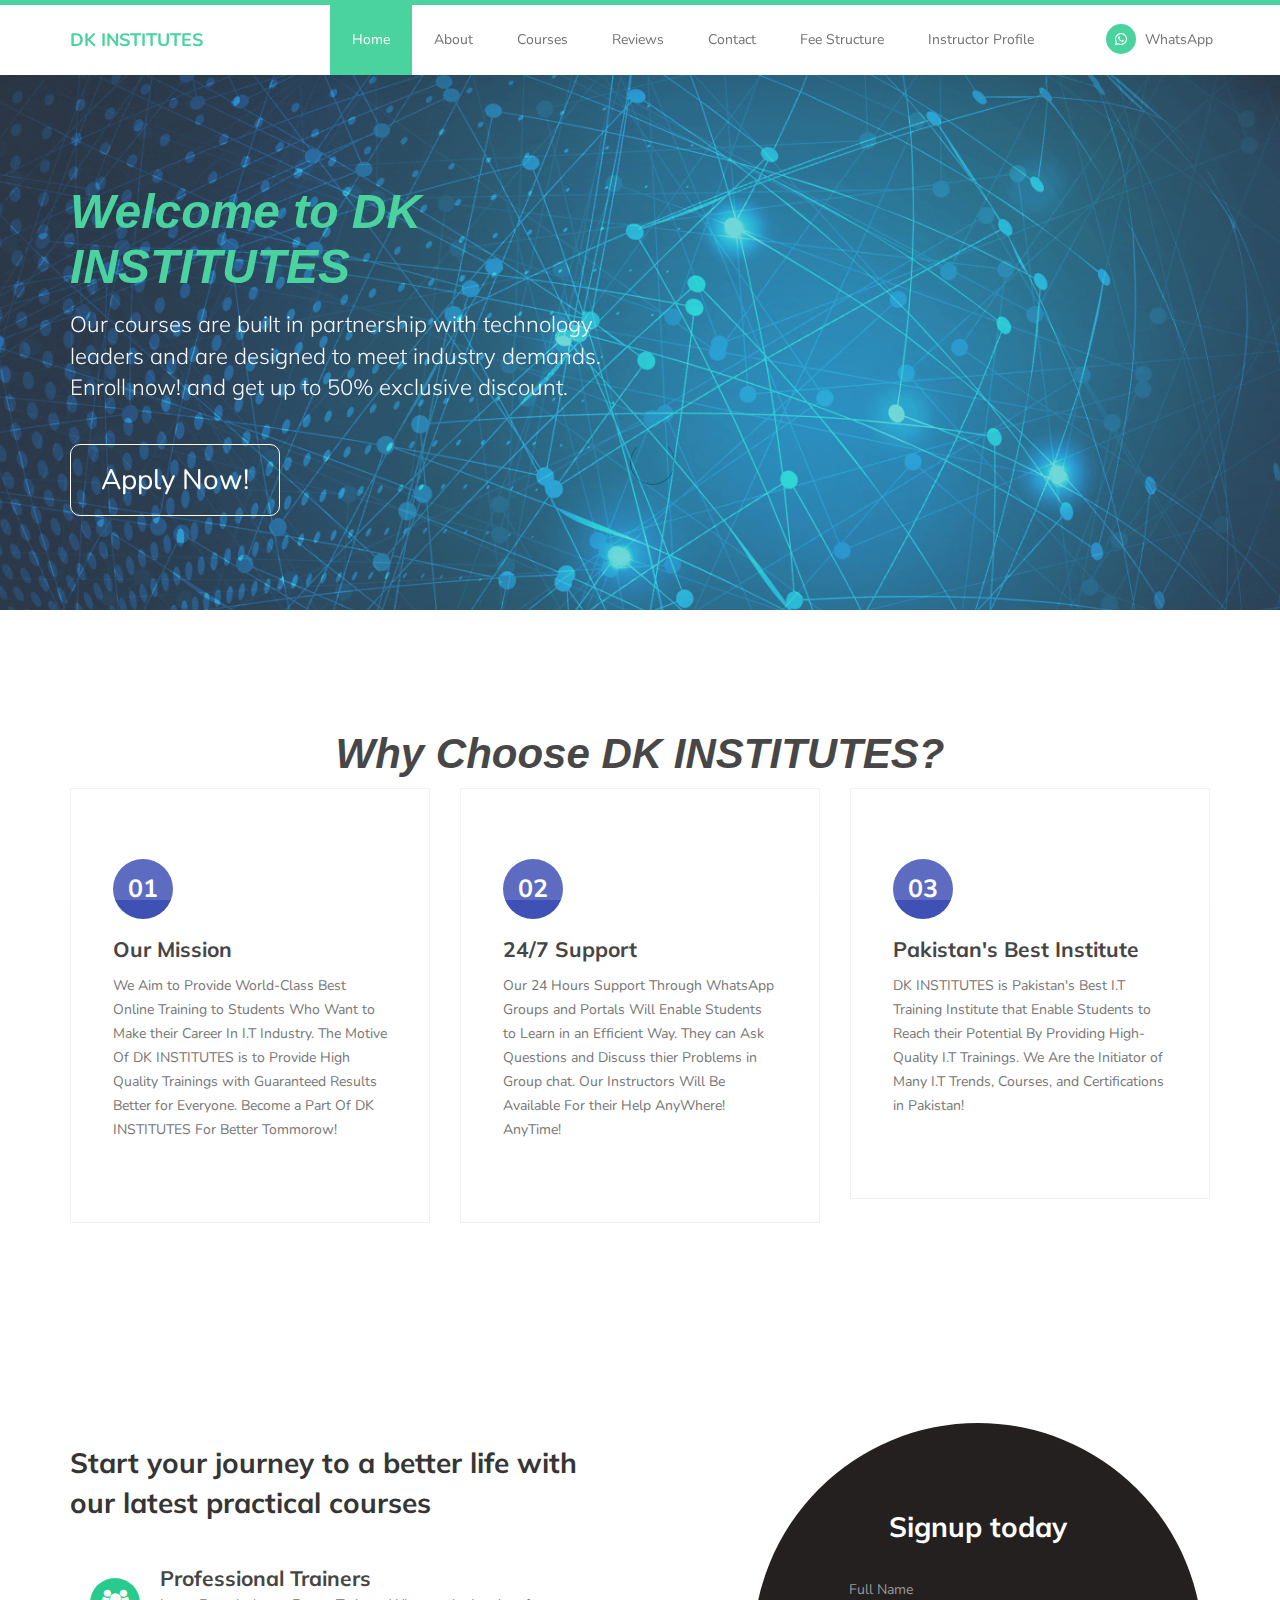
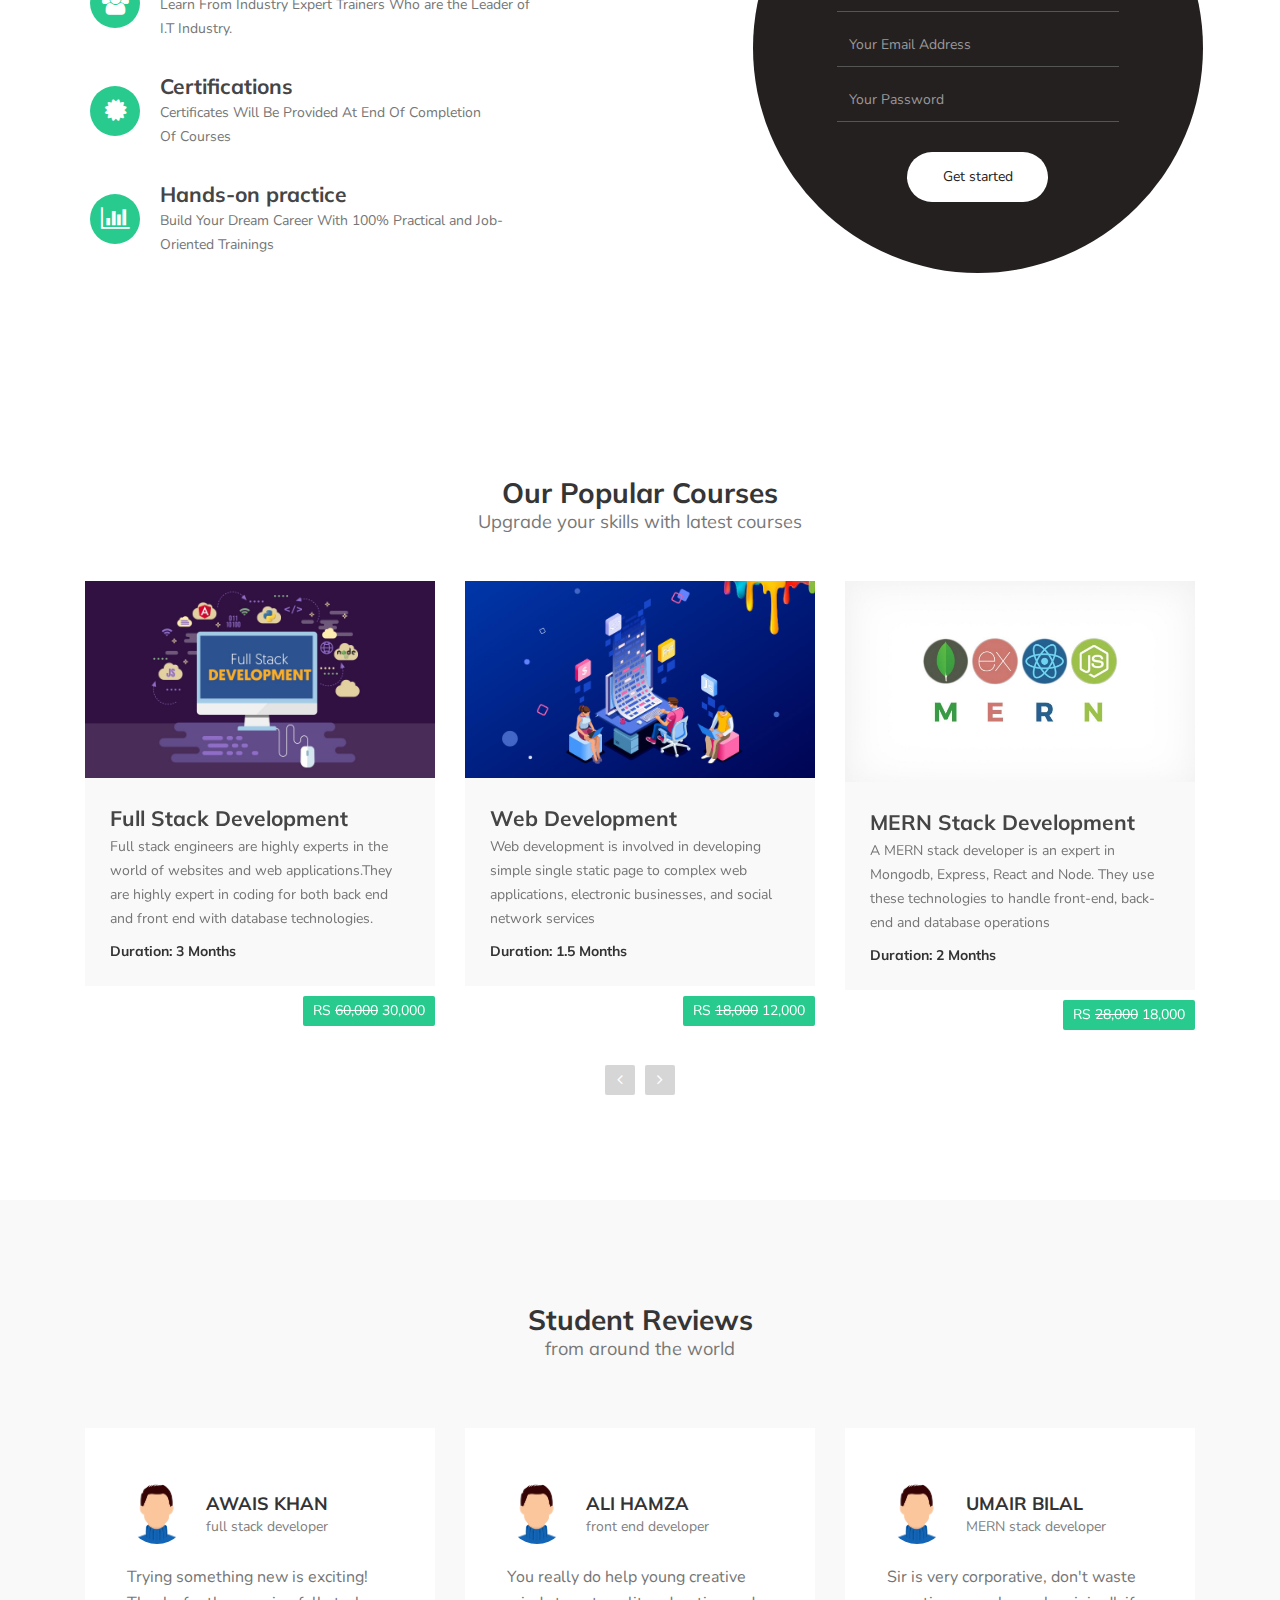
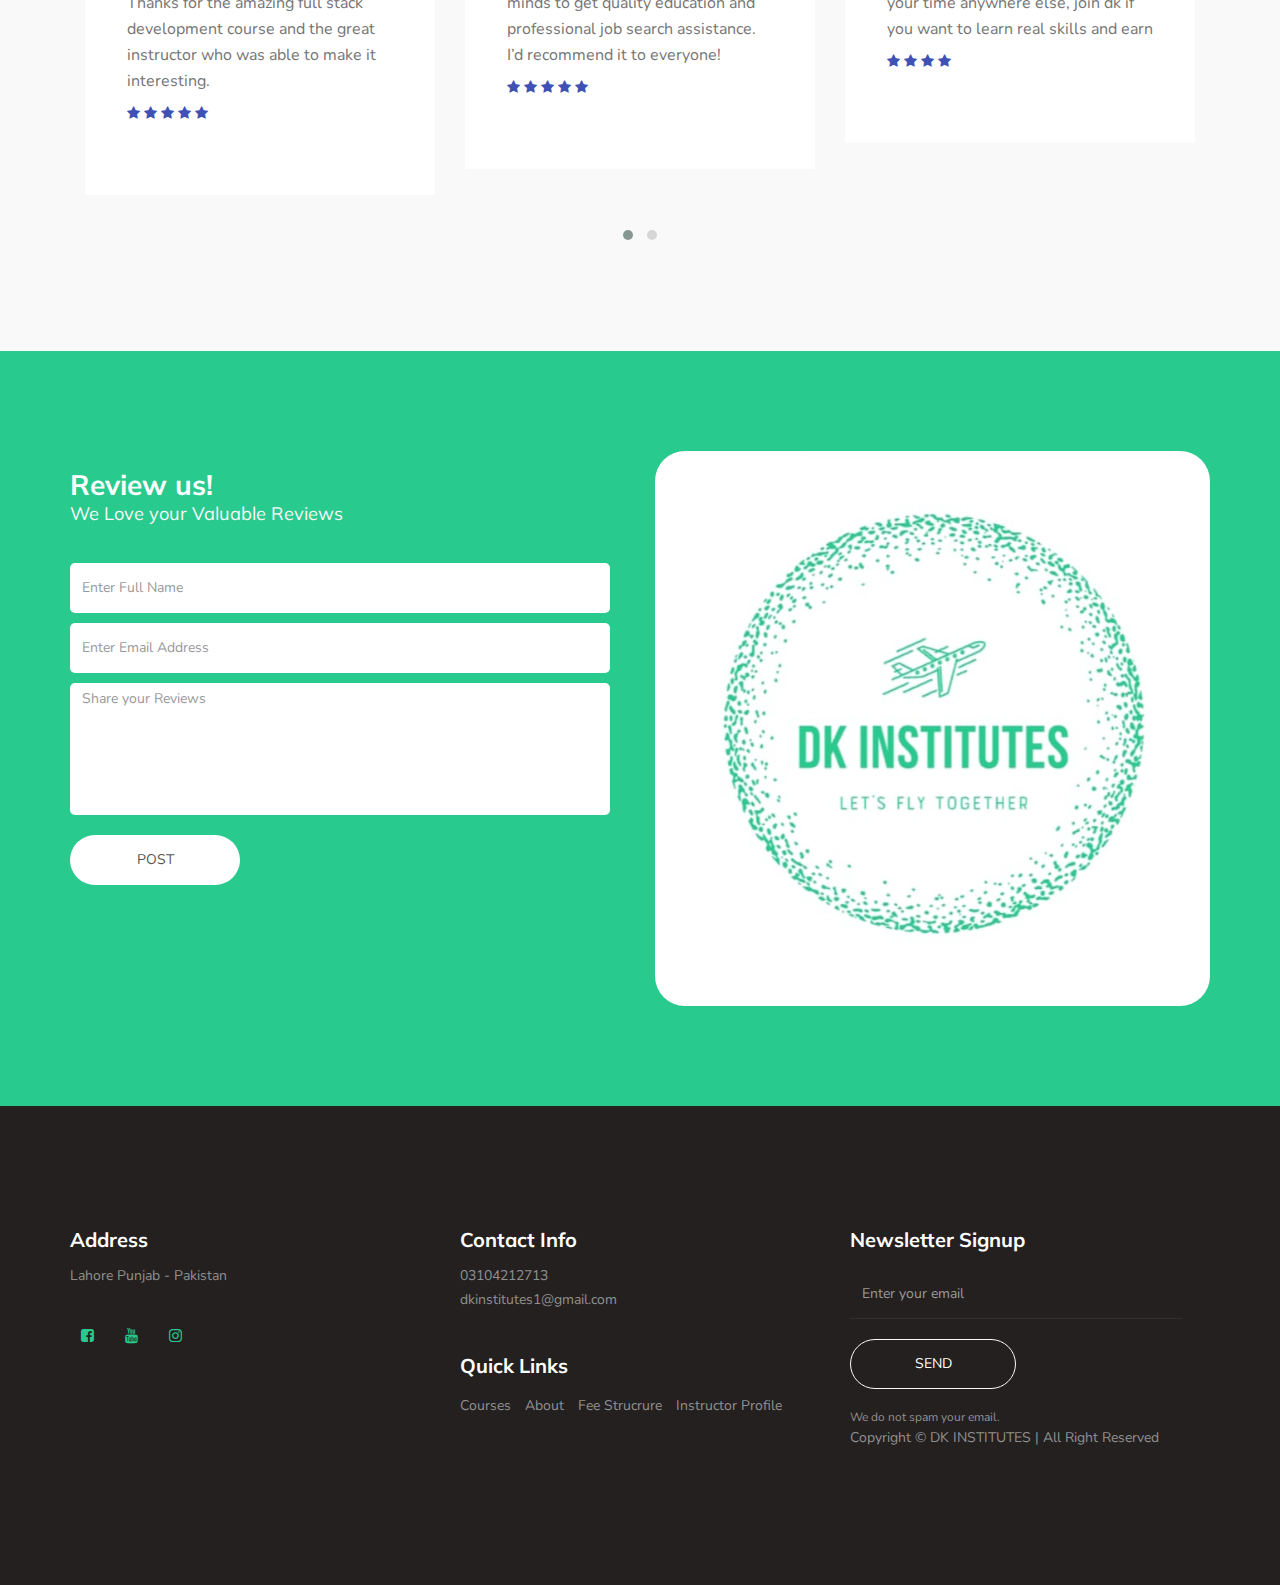
==== commit 0969691d: "updated index" ====
--- a/index.html
+++ b/index.html
@@ -88,7 +88,7 @@
                             <div class="col-md-6 col-sm-12">
                                 <h1>Welcome to DK INSTITUTES</h1>
                                 <h3>Our courses are built in partnership with technology leaders and are designed to
-                                    meet industry demands. Enroll now! and get up to 50% exclusive discount</h3>
+                                    meet industry demands. Enroll now! and get up to 50% exclusive discount.</h3>
                                     <a href="https://forms.gle/rPna8dxrYcVqqQtBA" class="section-btn btn btn-default smoothScroll">Apply Now!</a>
                             </div>
                         </div>
@@ -99,8 +99,8 @@
                     <div class="caption">
                         <div class="container">
                             <div class="col-md-6 col-sm-12">
-                                <h1>Start your journey with our latest online practical courses</h1>
-                                <h3> Many years of research shows that a modern learner prefers to learn through multiple modalities such as self-paced online learning, virtual instructor, job oriented trainings, implementation and hands-on experiences</h3>
+                                <h1>Online Practical Courses</h1>
+                                <h3> Many years of research shows that a modern learner prefers to learn through multiple modalities such as self-paced online learning, virtual instructor, job oriented trainings, implementation and hands-on experiences.</h3>
                                     <a href="#feature" class="section-btn btn btn-default smoothScroll">Discover more</a>
                             </div>
                         </div>
@@ -111,7 +111,7 @@
                     <div class="caption">
                         <div class="container">
                             <div class="col-md-6 col-sm-12">
-                                <h1>Efficient Learning Methods</h1>
+                                <h1>Build Your Dream Career With Us!</h1>
                                 <h3>DK INSTITUTES exists to create world-class technologists by personalizing and individualizing training to address the massive skills gap in the I.T industry.
                                 </h3>
                                 <a href="https://api.whatsapp.com/send?phone=+923104212713&text=I saw this on your website..." class="section-btn btn btn-default smoothScroll">Let's chat</a>
@@ -174,7 +174,7 @@
                             <span><i class="fa fa-users"></i></span>
                             <figcaption>
                                 <h3>Professional Trainers</h3>
-                                <p>Learn From Industry Experts Trainers Who Are The Leader Of I.T Industry.</p>
+                                <p>Learn From Industry Expert Trainers Who are the Leader of I.T Industry.</p>
                             </figcaption>
                         </figure>
 
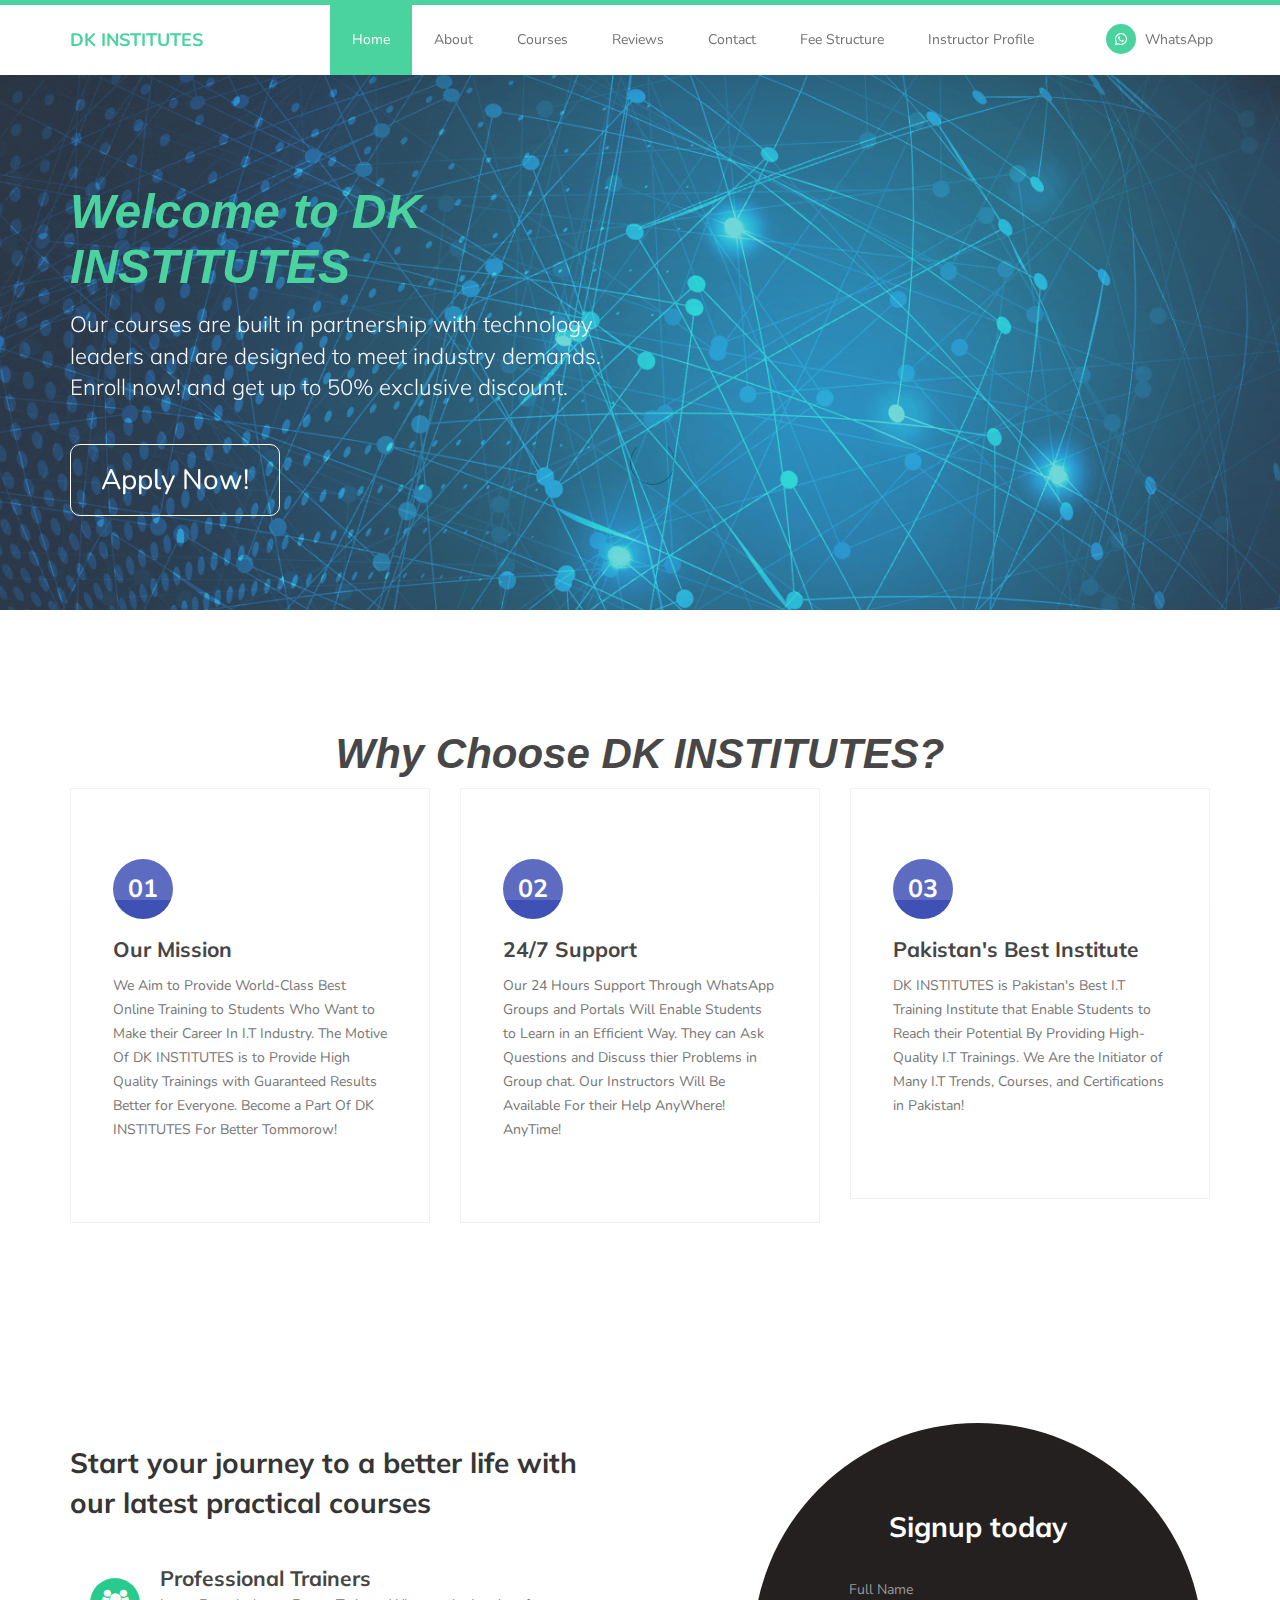
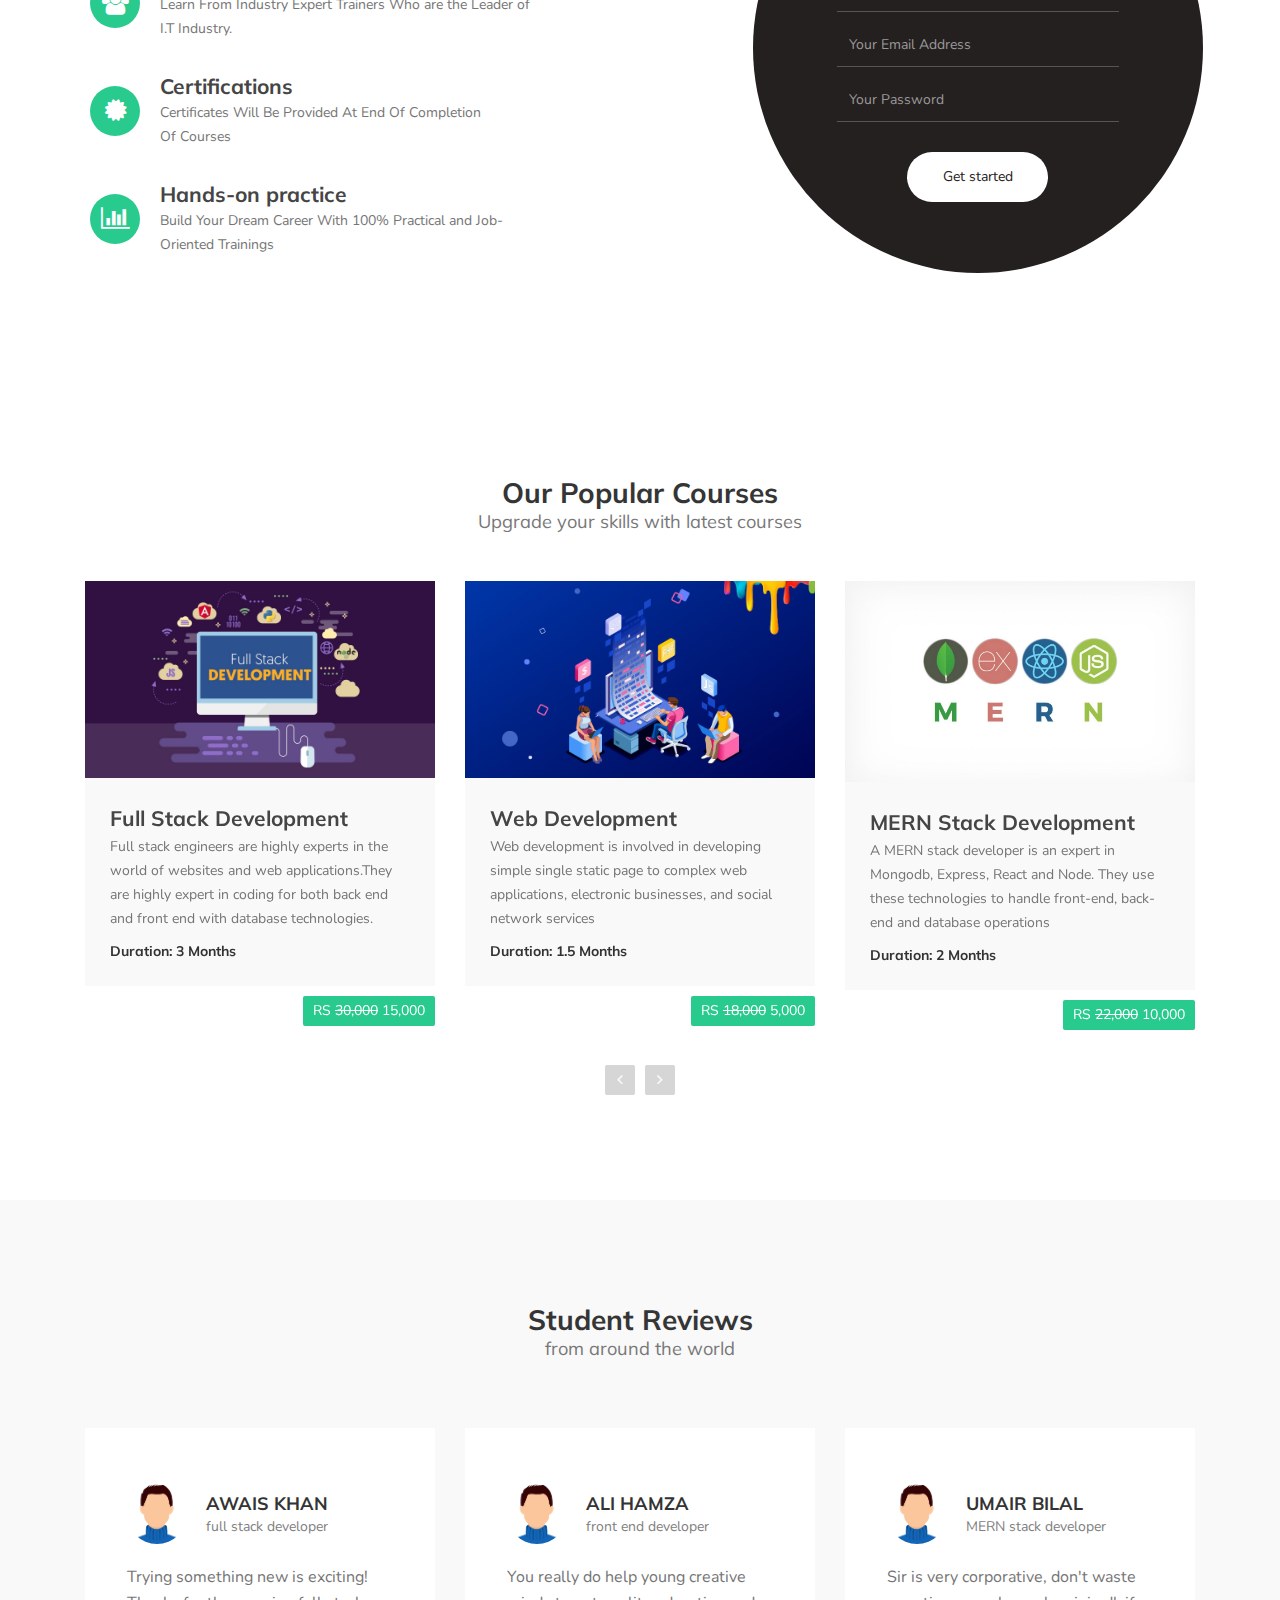
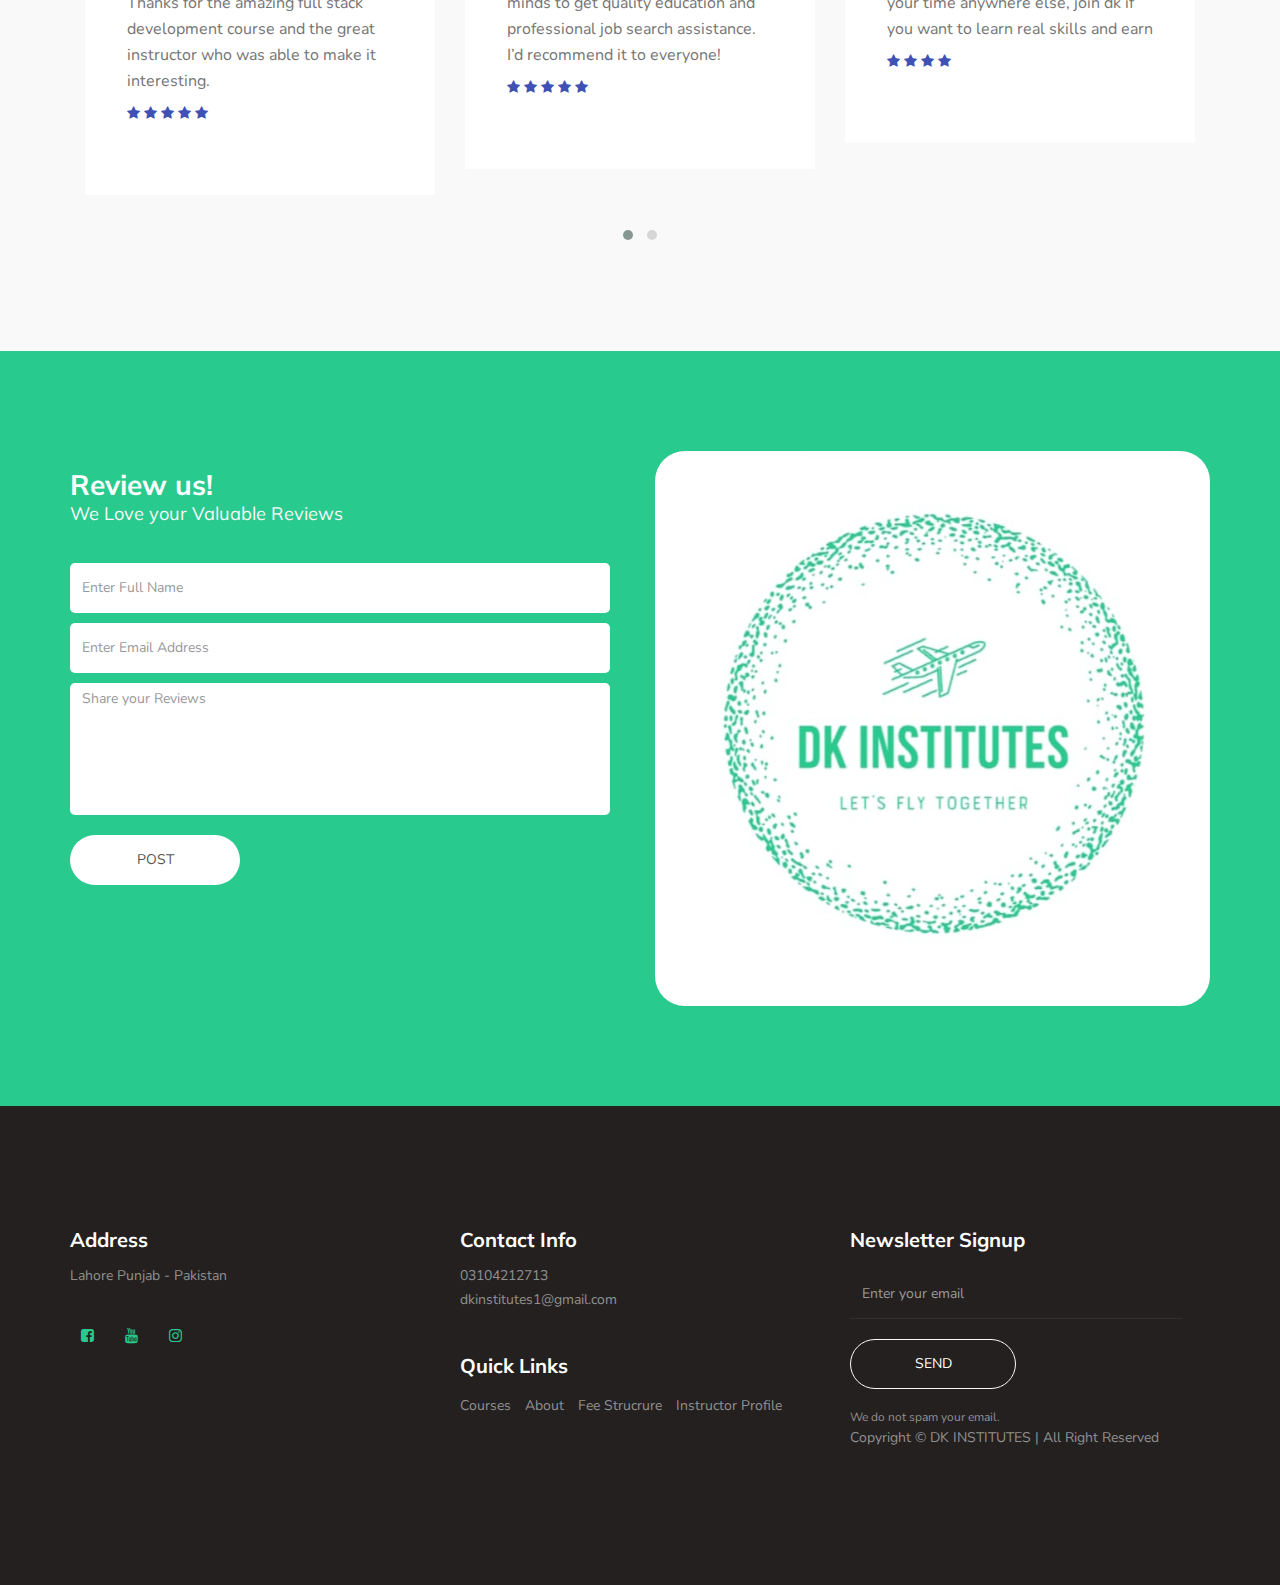
==== commit 4c491efa: "updated fee" ====
--- a/index.html
+++ b/index.html
@@ -242,8 +242,8 @@
                                                 front end with database technologies.</p>
                                             <h5>Duration: 3 Months</h5>
                                         </div>
-                                        <div class="courses-price"><span>RS <del> 60,000</del> 30,000
-                                                </span></del>
+                                        <div class="courses-price"><span>RS <del> 30,000</del> 15,000
+                                                </span>
                                         </div>
                                     </div>
                                 </div>
@@ -263,8 +263,8 @@
                                             <p>Web development is involved in developing simple single static page to complex web applications, electronic businesses, and social network services</p>
                                                 <h5>Duration: 1.5 Months</h5>
                                         </div>
-                                        <div class="courses-price"><span>RS <del> 18,000</del> 12,000
-                                                </span></del>
+                                        <div class="courses-price"><span>RS <del> 18,000</del> 5,000
+                                                </span>
                                         </div>
                                     </div>
                                 </div>
@@ -288,8 +288,8 @@
                                                 <h5>Duration: 2 Months</h5>
                                         </div>
                                         <div class="courses-price">
-                                            <span>RS <del> 28,000</del> 18,000
-                                                </span></del>
+                                            <span>RS <del> 22,000</del> 10,000
+                                                </span>
                                         </div>
                                     </div>
                                 </div>
@@ -313,8 +313,8 @@
 
 
                                         <div class="courses-price free">
-                                            <span>RS <del> 28,000</del> 18,000
-                                                </span></del>
+                                            <span>RS <del> 22,000</del> 10,000
+                                                </span>
                                         </div>
                                     </div>
                                 </div>
@@ -337,8 +337,8 @@
                                             <h5>Duration: 1.5 Months</h5>
                                         </div>
                                         <div class="courses-price">
-                                            <span>RS <del> 18,000</del> 12,000
-                                                </span></del>
+                                            <span>RS <del> 18,000</del> 5,000
+                                                </span>
                                         </div>
                                     </div>
                                 </div>
@@ -362,8 +362,8 @@
                                             <h5>Duration: 1 Month</h5>
                                         </div>
                                         <div class="courses-price">
-                                            <span>RS <del> 16,000</del> 8,000
-                                                </span></del>
+                                            <span>RS <del> 12,000</del> 3,000
+                                                </span>
                                         </div>
                                     </div>
                                 </div>
@@ -388,8 +388,8 @@
                                             <h5>Duration: 1 Month</h5>
                                         </div>
                                         <div class="courses-price">
-                                            <span>RS <del> 16,000</del> 8,000
-                                                </span></del>
+                                            <span>RS <del> 12,000</del> 3,000
+                                                </span>
                                         </div>
                                     </div>
                                 </div>
@@ -411,7 +411,7 @@
                                             <h5>Duration:1.5 Months</h5>
                                         </div>
                                         <div class="courses-price">
-                                            <span>RS <del> 18,000</del> 12,000
+                                            <span>RS <del> 18,000</del> 5,000
                                                 </span></del>
                                         </div>
                                     </div>
@@ -438,8 +438,8 @@
                                         <h5>Duration: 1 Month</h5>
                                         </p>
                                     </div>
-                                    <div class="courses-price"><span>RS <del>16,000 </del> 8,000
-                                            </span></del>
+                                    <div class="courses-price"><span>RS <del>16,000 </del> 3,000
+                                            </span>
                                     </div>
                                 </div>
                             </div>
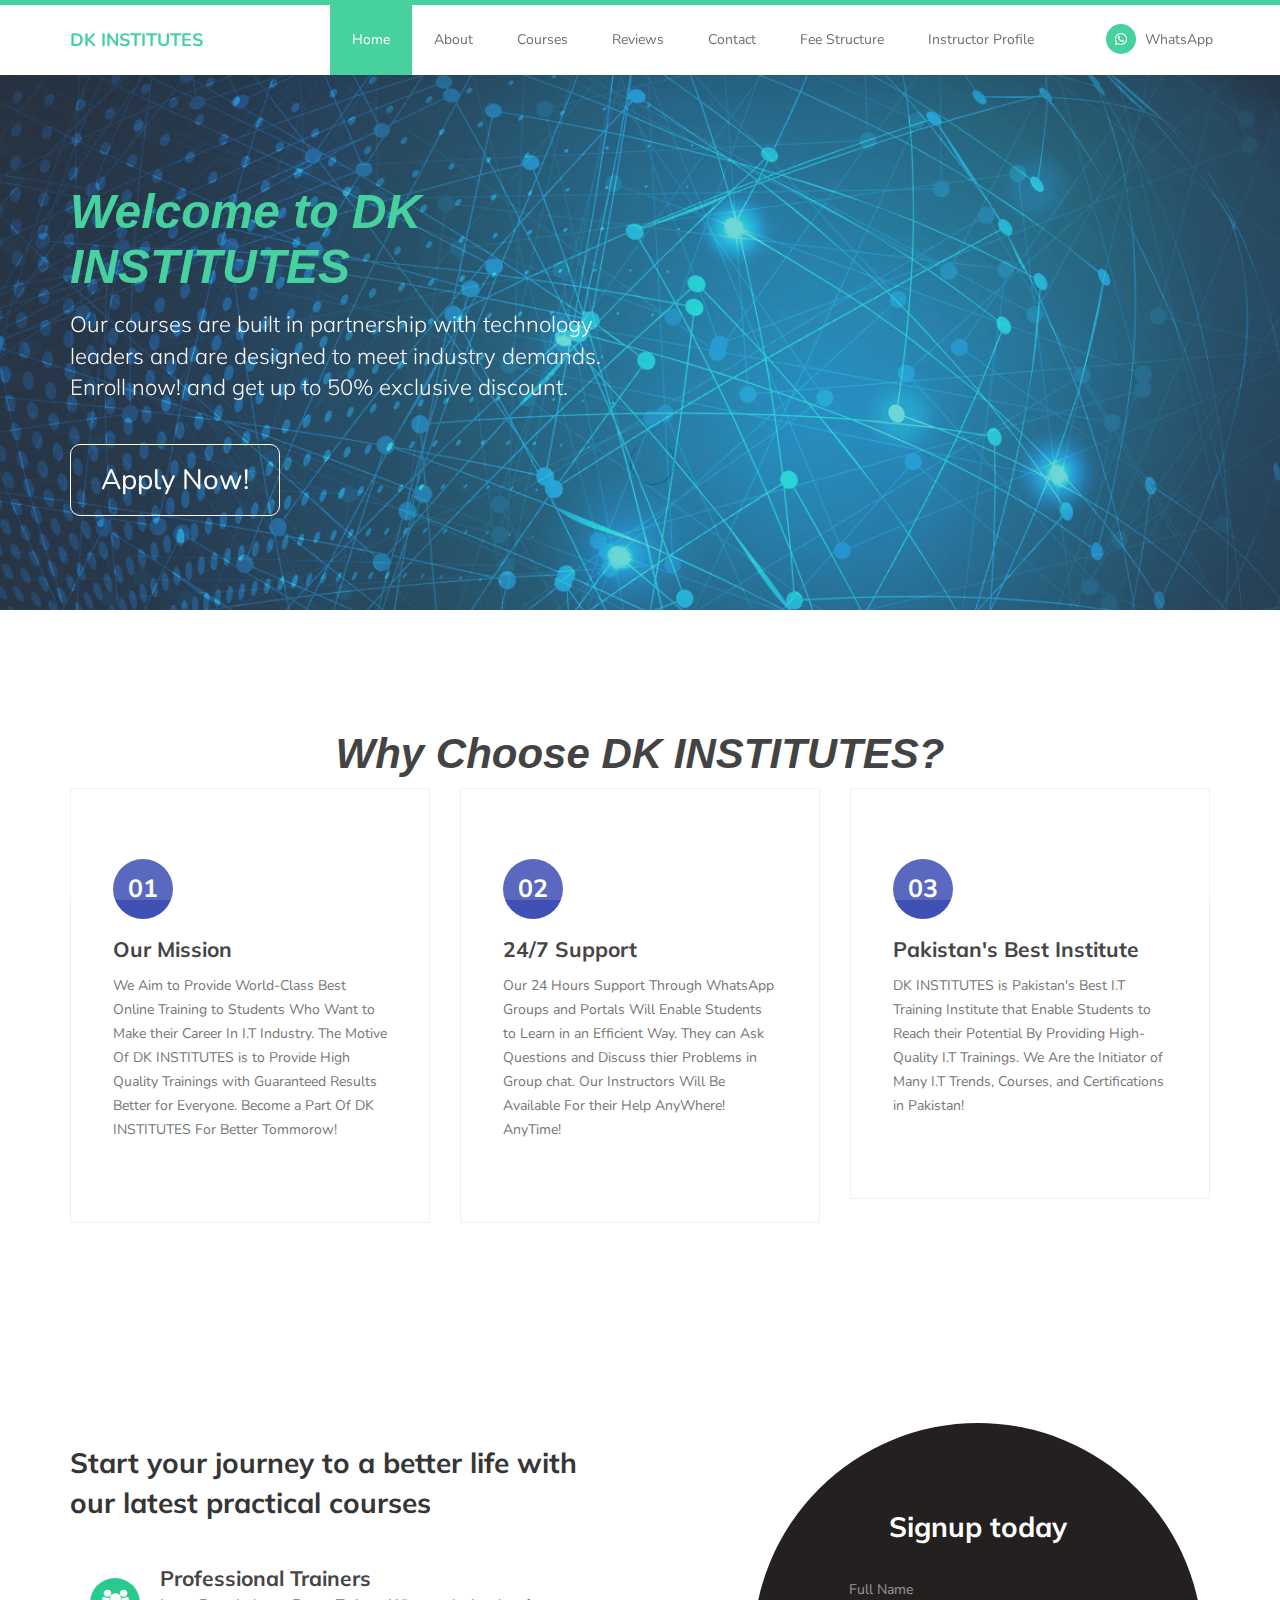
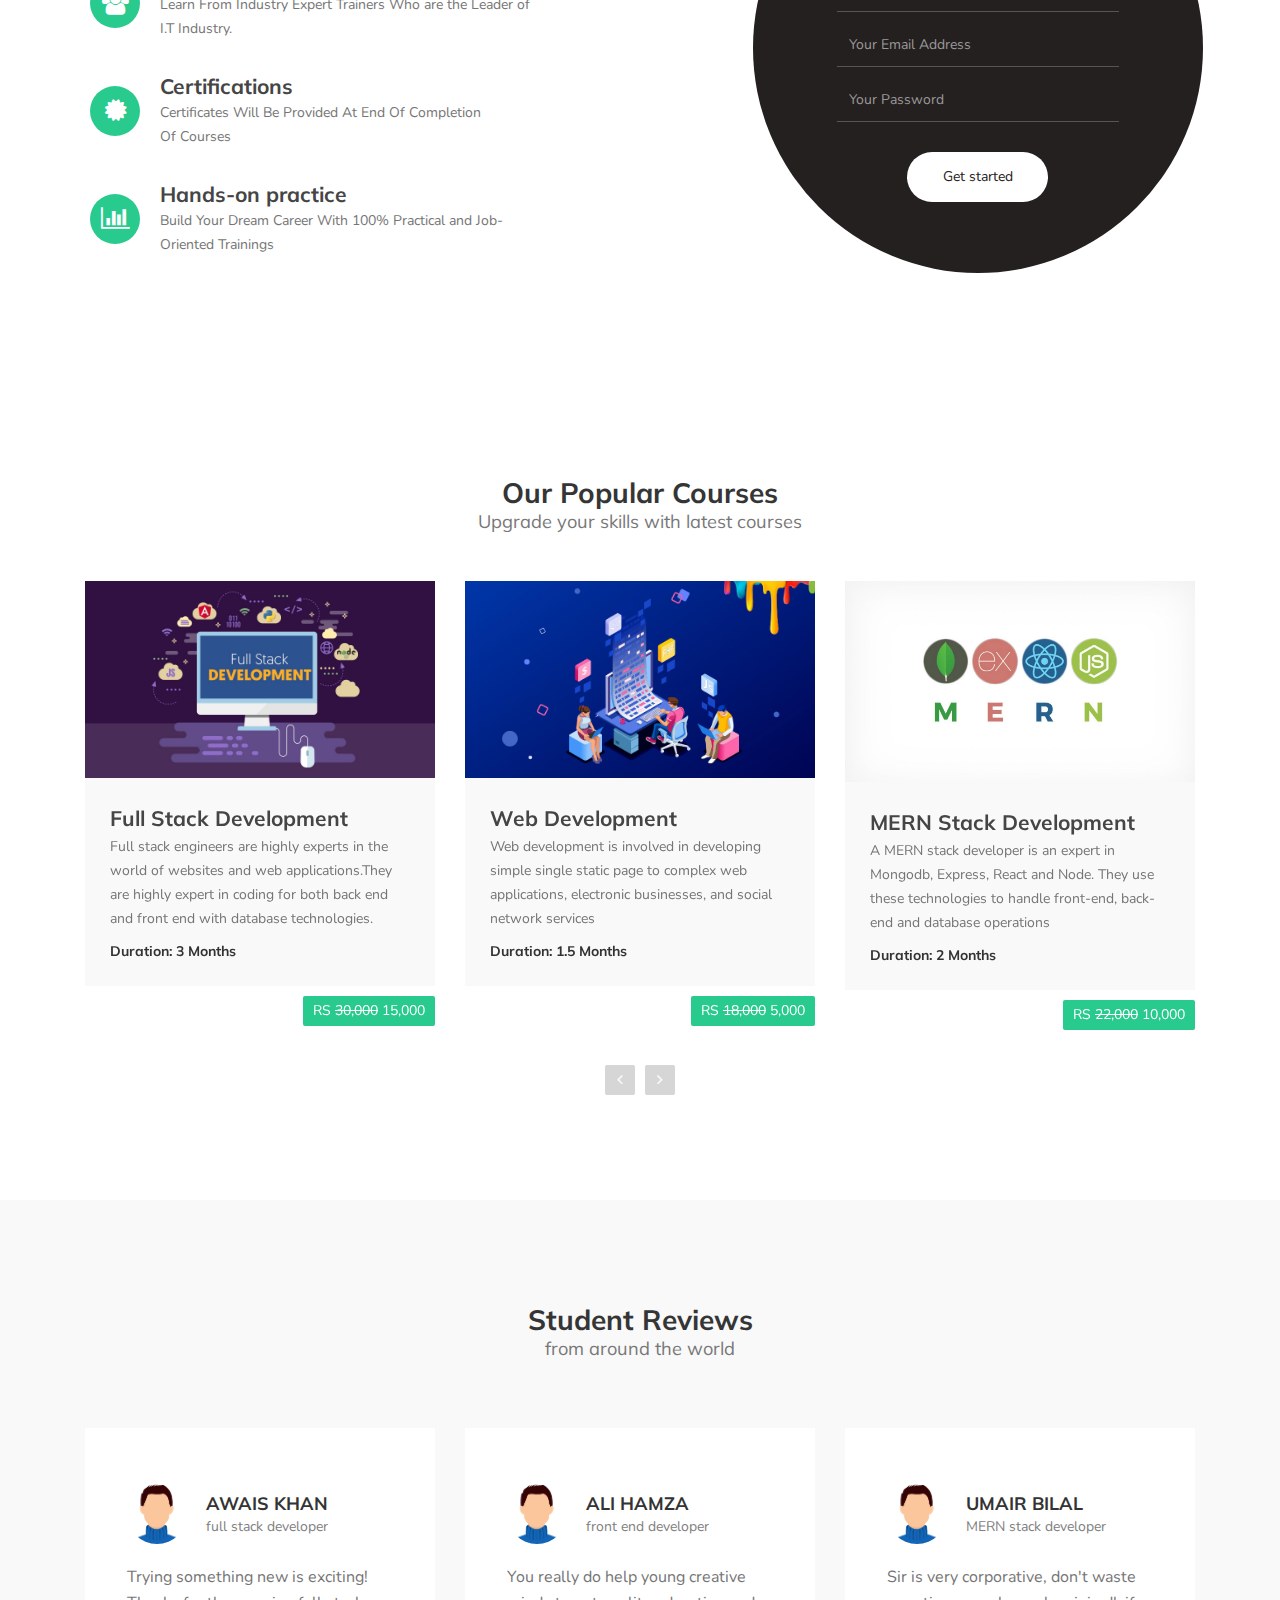
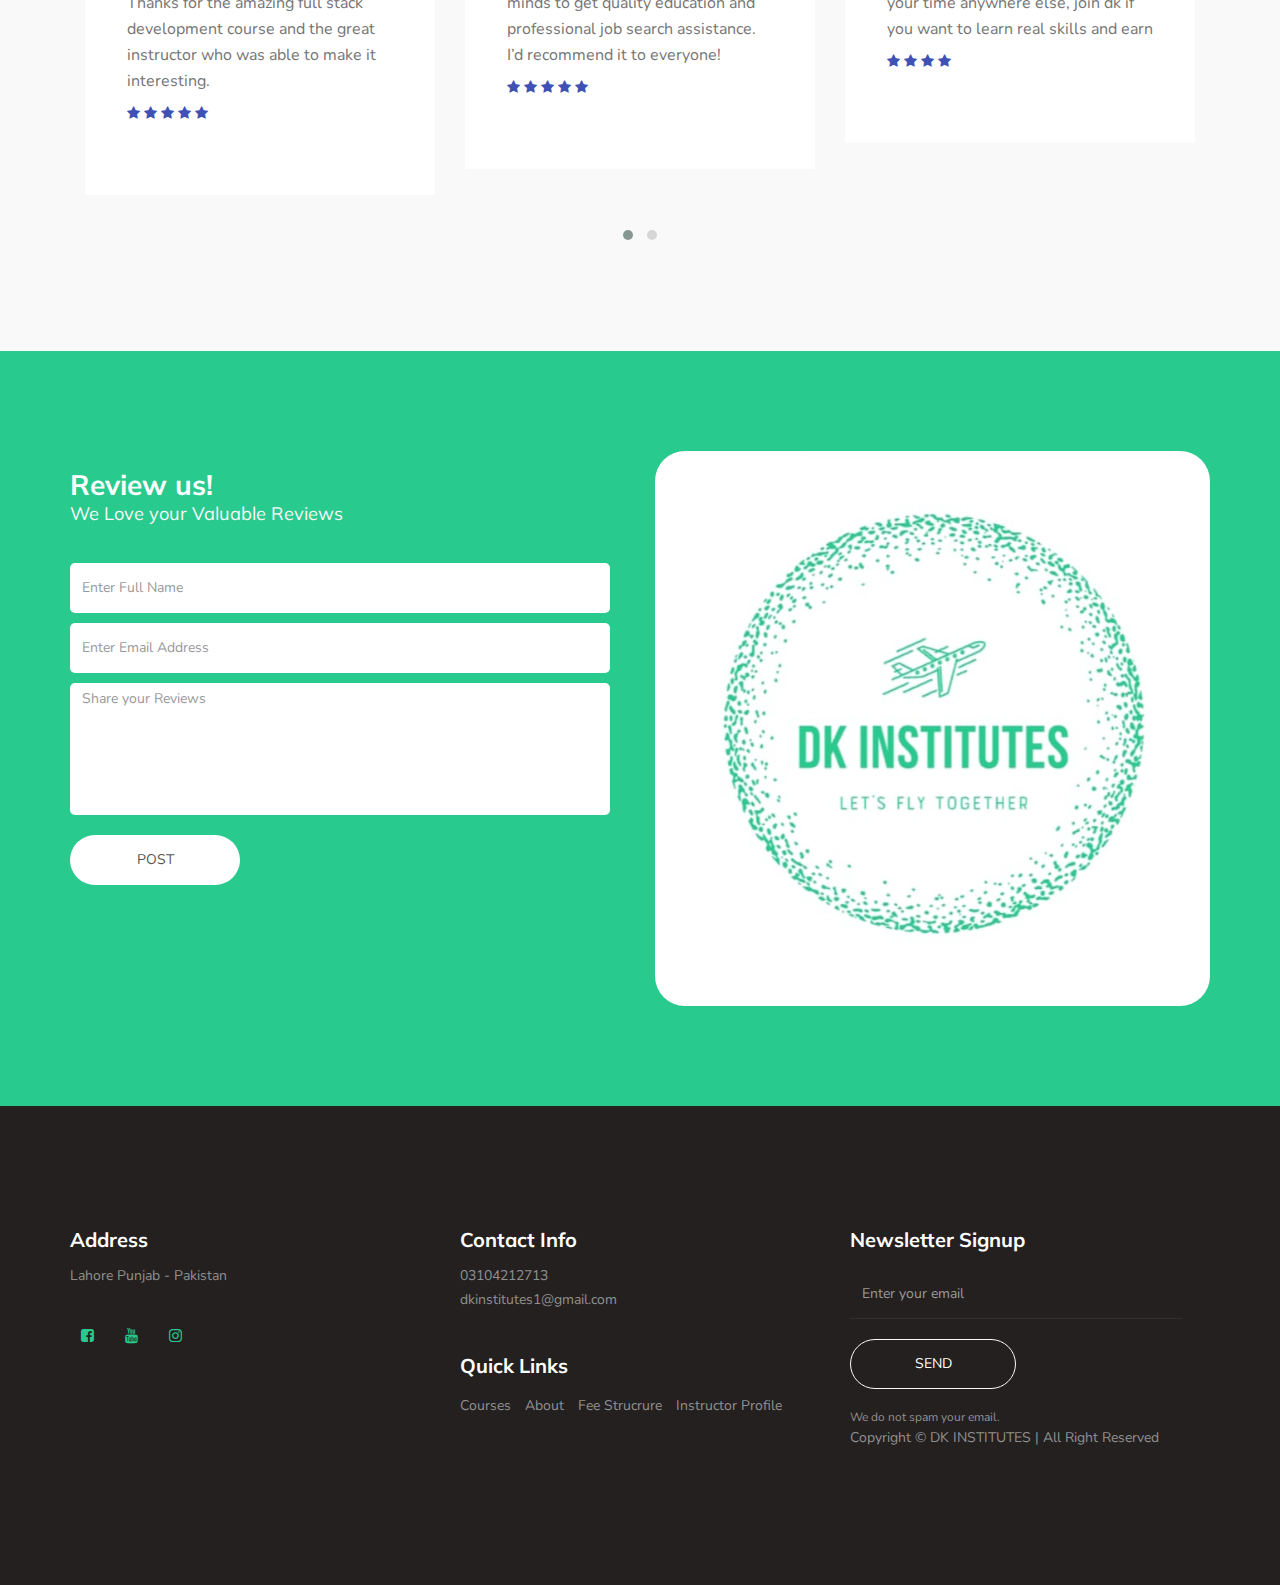
==== commit 79bf68d0: "Updated title" ====
--- a/index.html
+++ b/index.html
@@ -1,7 +1,7 @@
 <!DOCTYPE html>
 <html lang="en">
 <head>
-    <title>DK INSTITUTES - PAKISTAN'S BEST ONLINE TRAINING INSTITUTE</title>
+    <title>DK INSTITUTES | Pakistan's Best Online Training Institute</title>
     <meta charset="UTF-8">
     <meta http-equiv="X-UA-Compatible" content="IE=Edge">
     <meta name="viewport" content="width=device-width, initial-scale=1, maximum-scale=1">
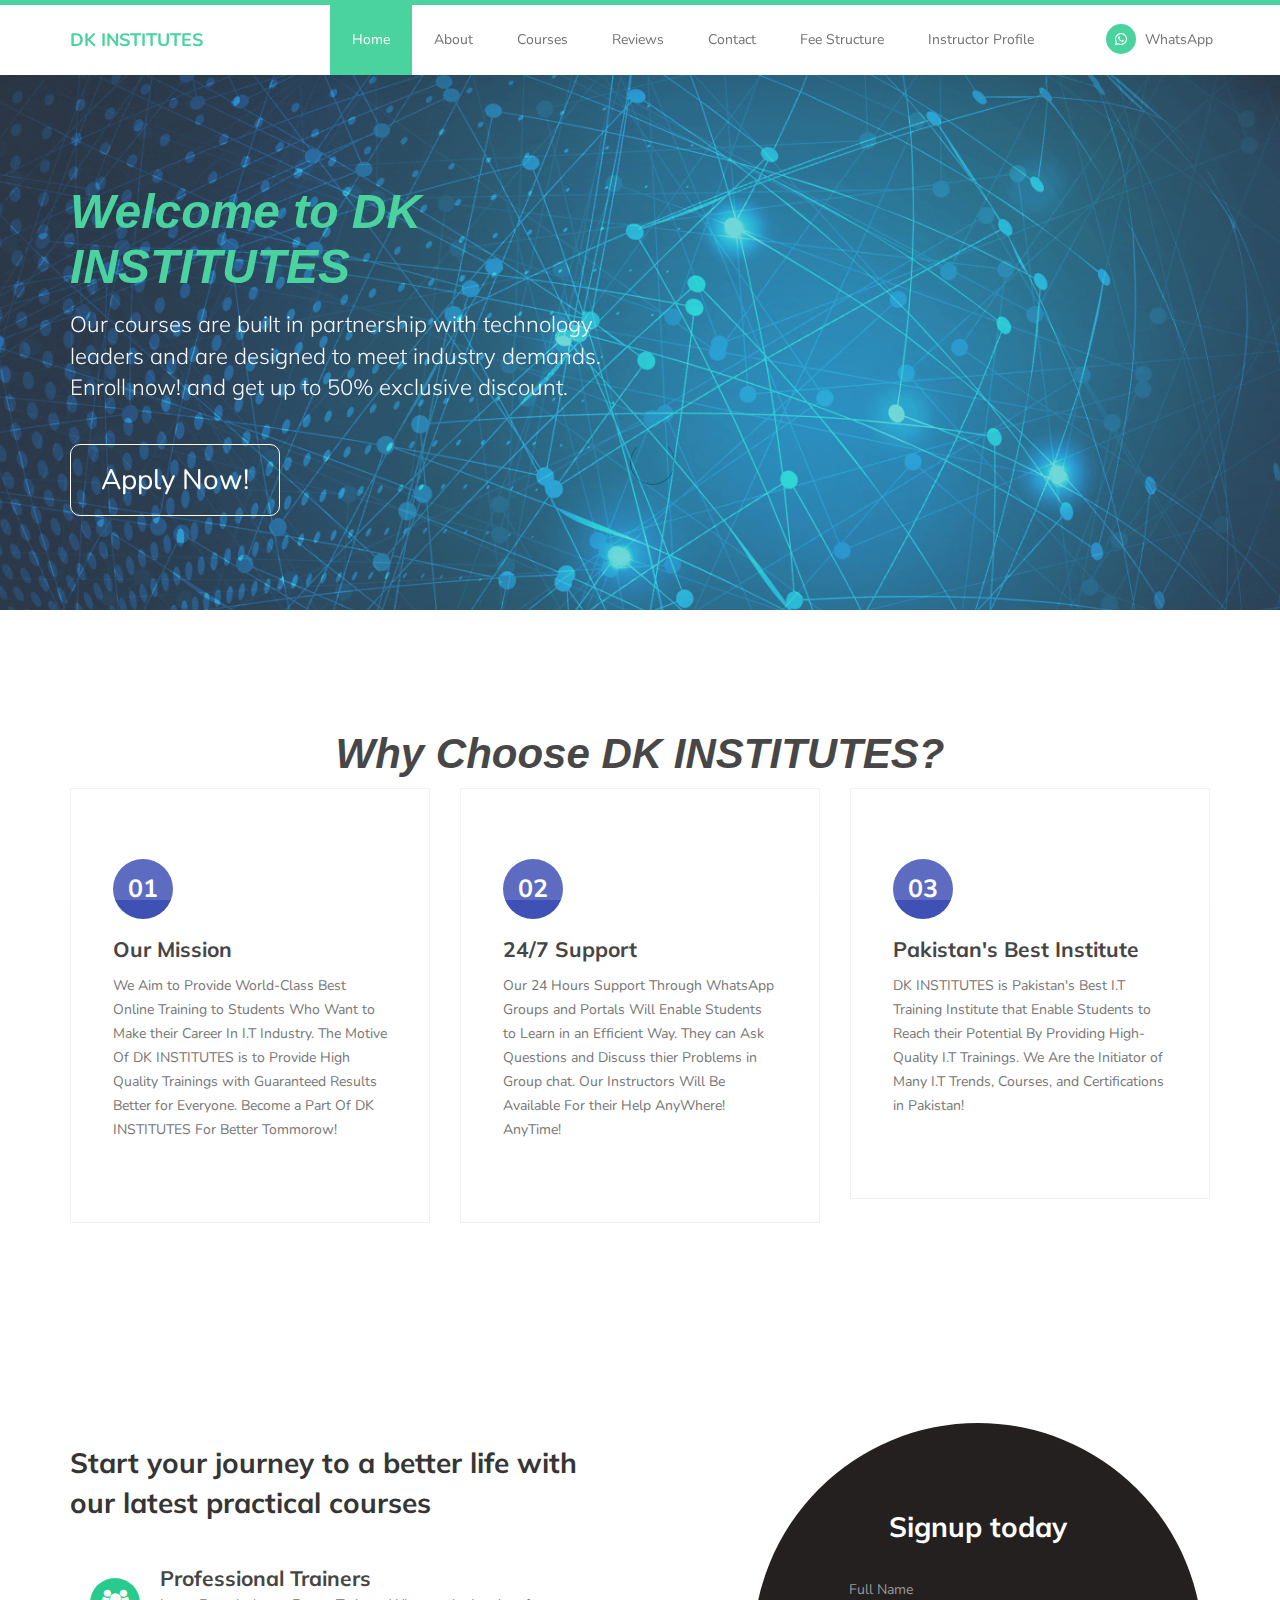
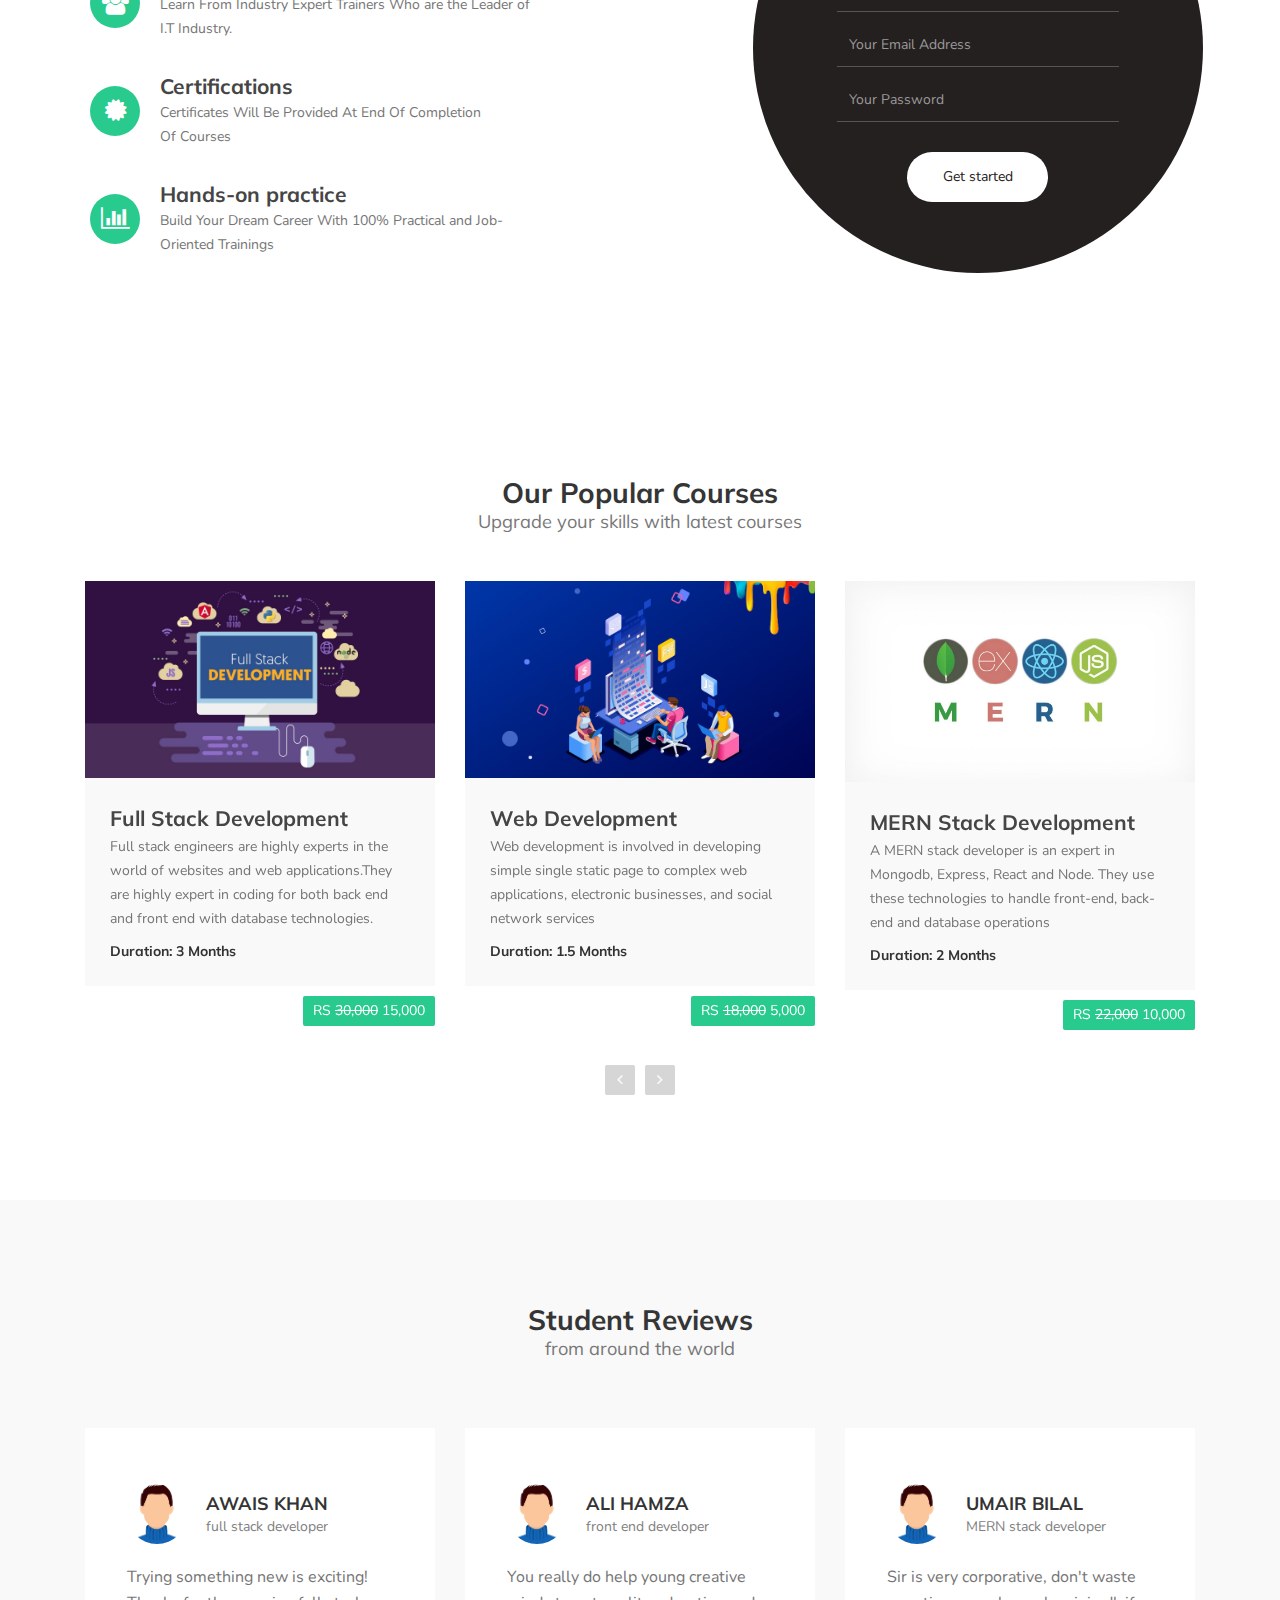
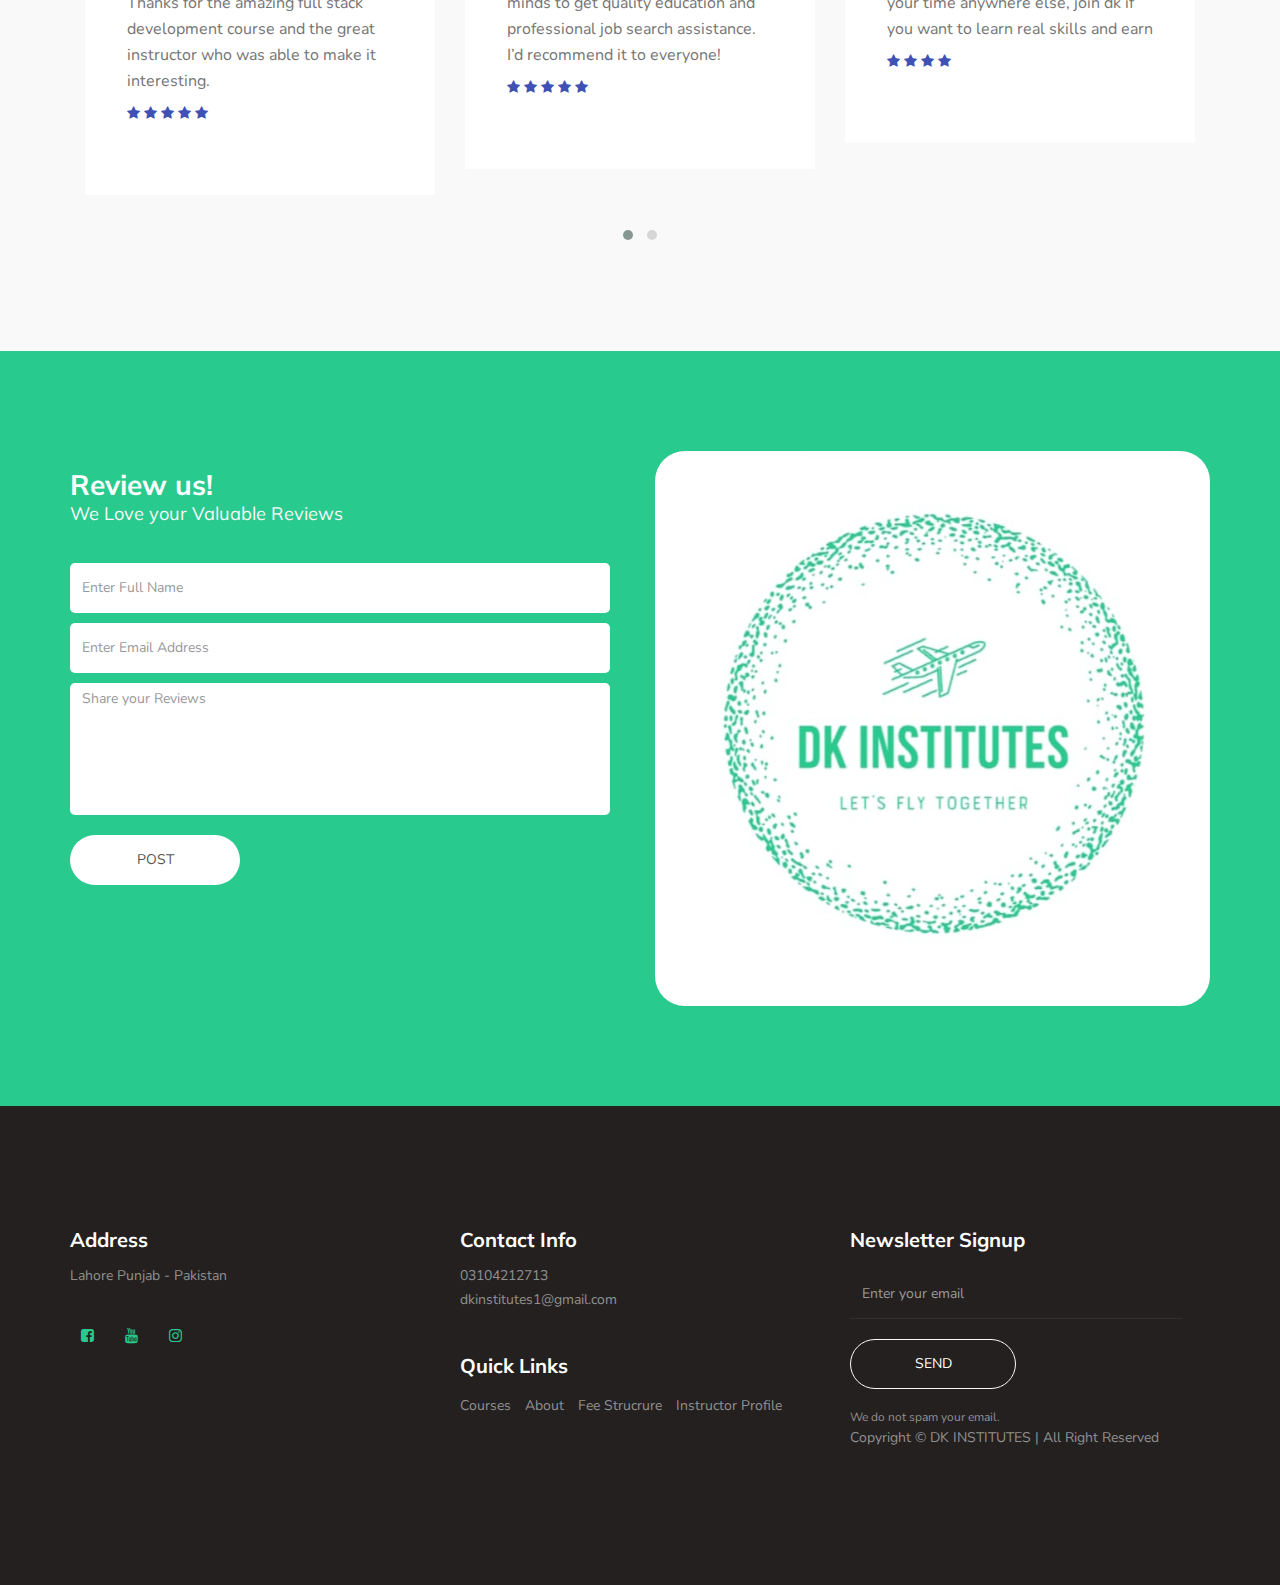
==== commit 9b4f1cd0: "Updated title" ====
--- a/index.html
+++ b/index.html
@@ -1,13 +1,13 @@
 <!DOCTYPE html>
 <html lang="en">
 <head>
-    <title>DK INSTITUTES | Pakistan's Best Online Training Institute</title>
     <meta charset="UTF-8">
     <meta http-equiv="X-UA-Compatible" content="IE=Edge">
     <meta name="viewport" content="width=device-width, initial-scale=1, maximum-scale=1">
+    <title>DK INSTITUTES | Pakistan's Best Online Training Institute</title>
     <meta name="description" content="DK INSTITUTES is Pakistan's Best IT Training Institute that enable students to reach their potential by providing High-Quality IT Trainings">
     <meta name="keywords" content="Best IT Training Institute in pakistan, No 1 IT Training institute, full stack development, MERN Stack, Web Development with PHP-Laravel or Python, HTML, CSS, SEO, Digital Marketing, Graphics designing course, Corel Draw, Adobe Photoshop, Illustrator, career development, online earning courses, web development course, programming courses" />
-    <meta name="author" content="dk institutes - dilawar khan"/>
+    <meta name="author" content="Dilawar Khan"/>
     <link rel="stylesheet" href="css/bootstrap.min.css">
     <link rel="stylesheet" href="css/font-awesome.min.css">
     <link rel="stylesheet" href="css/owl.carousel.css">
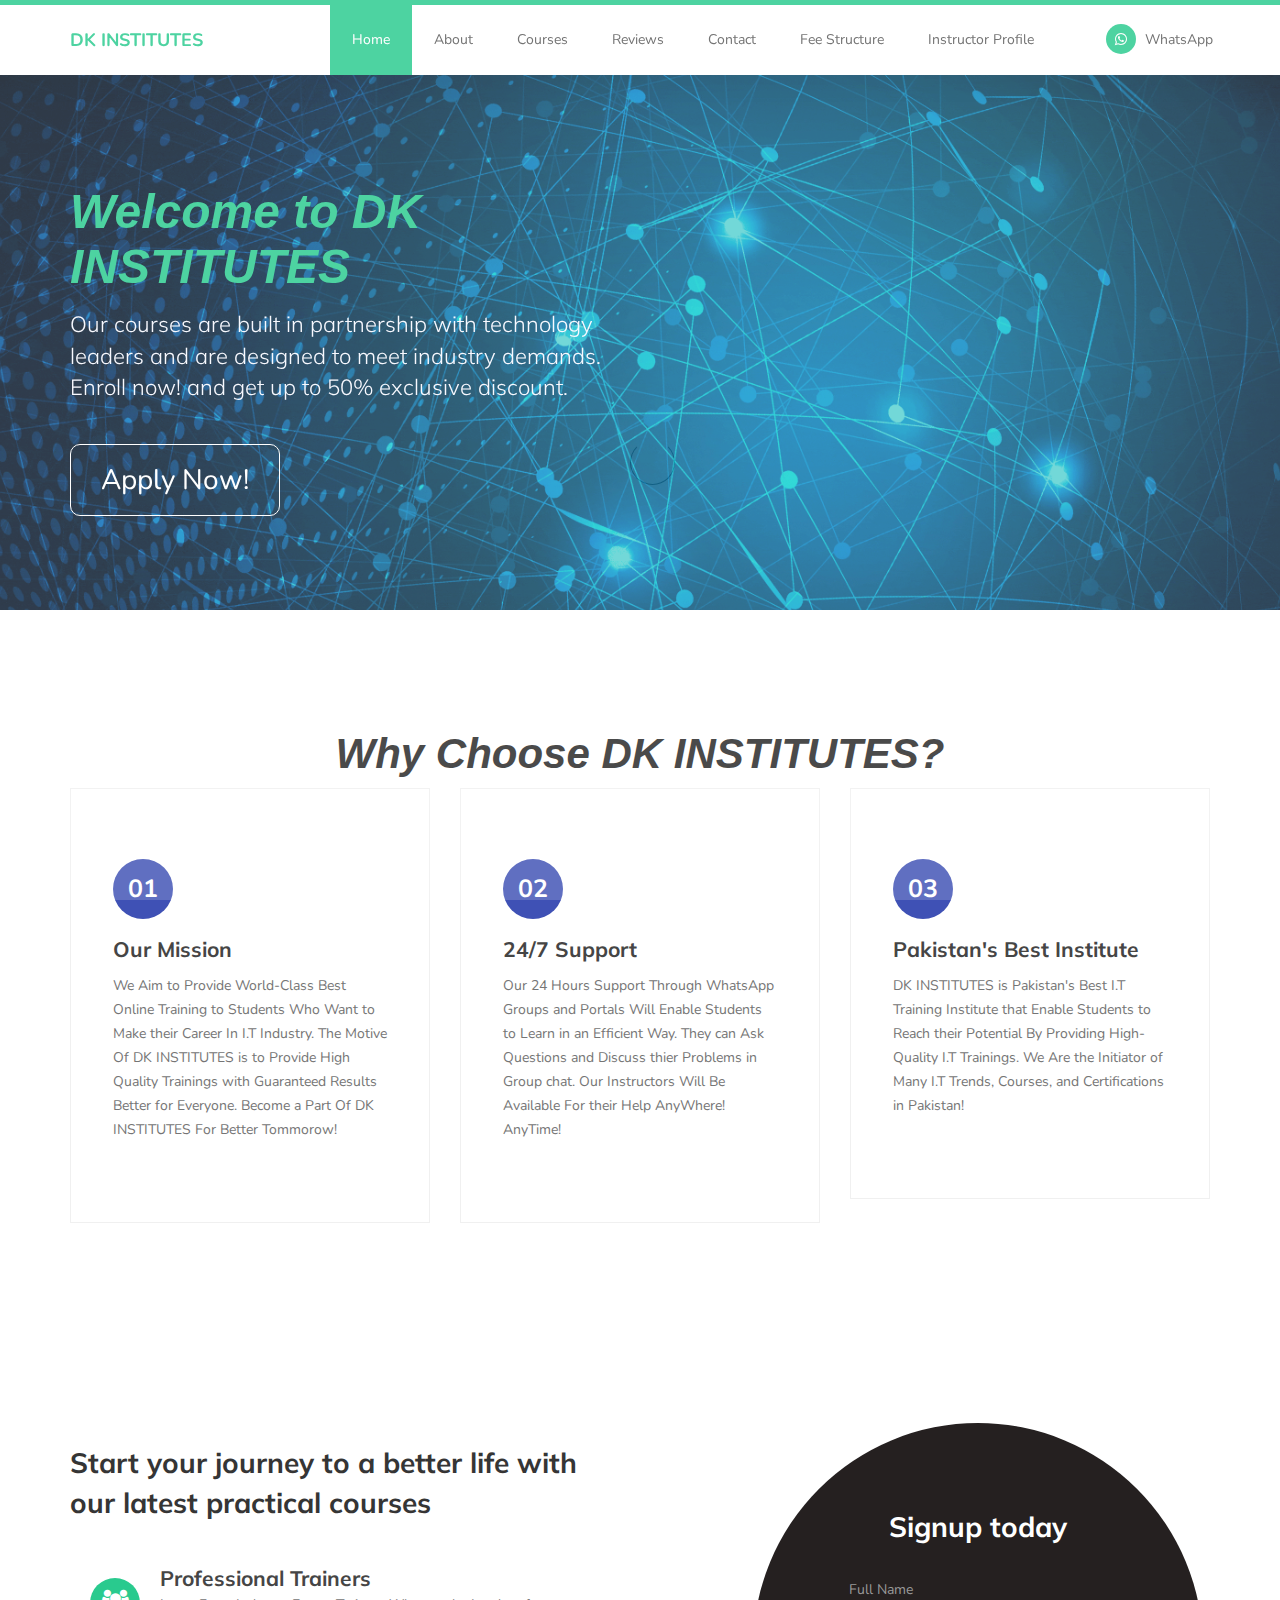
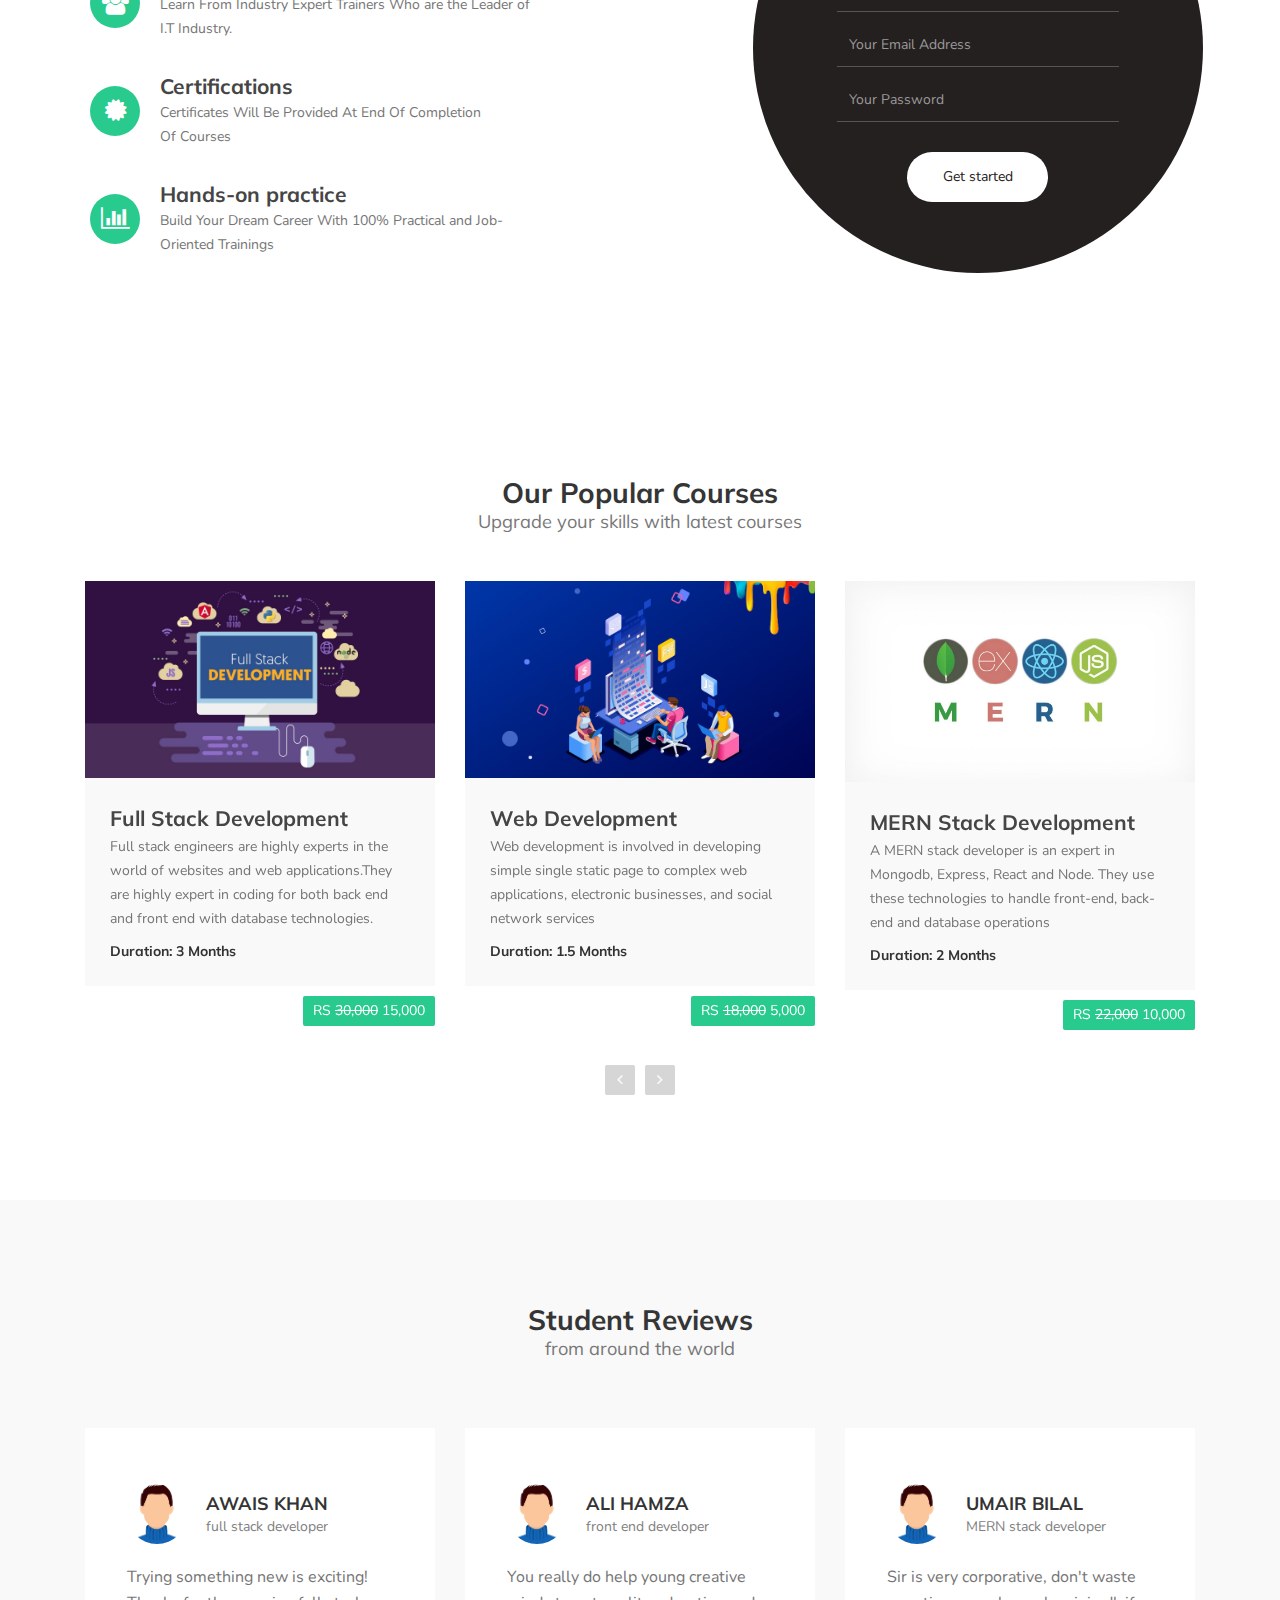
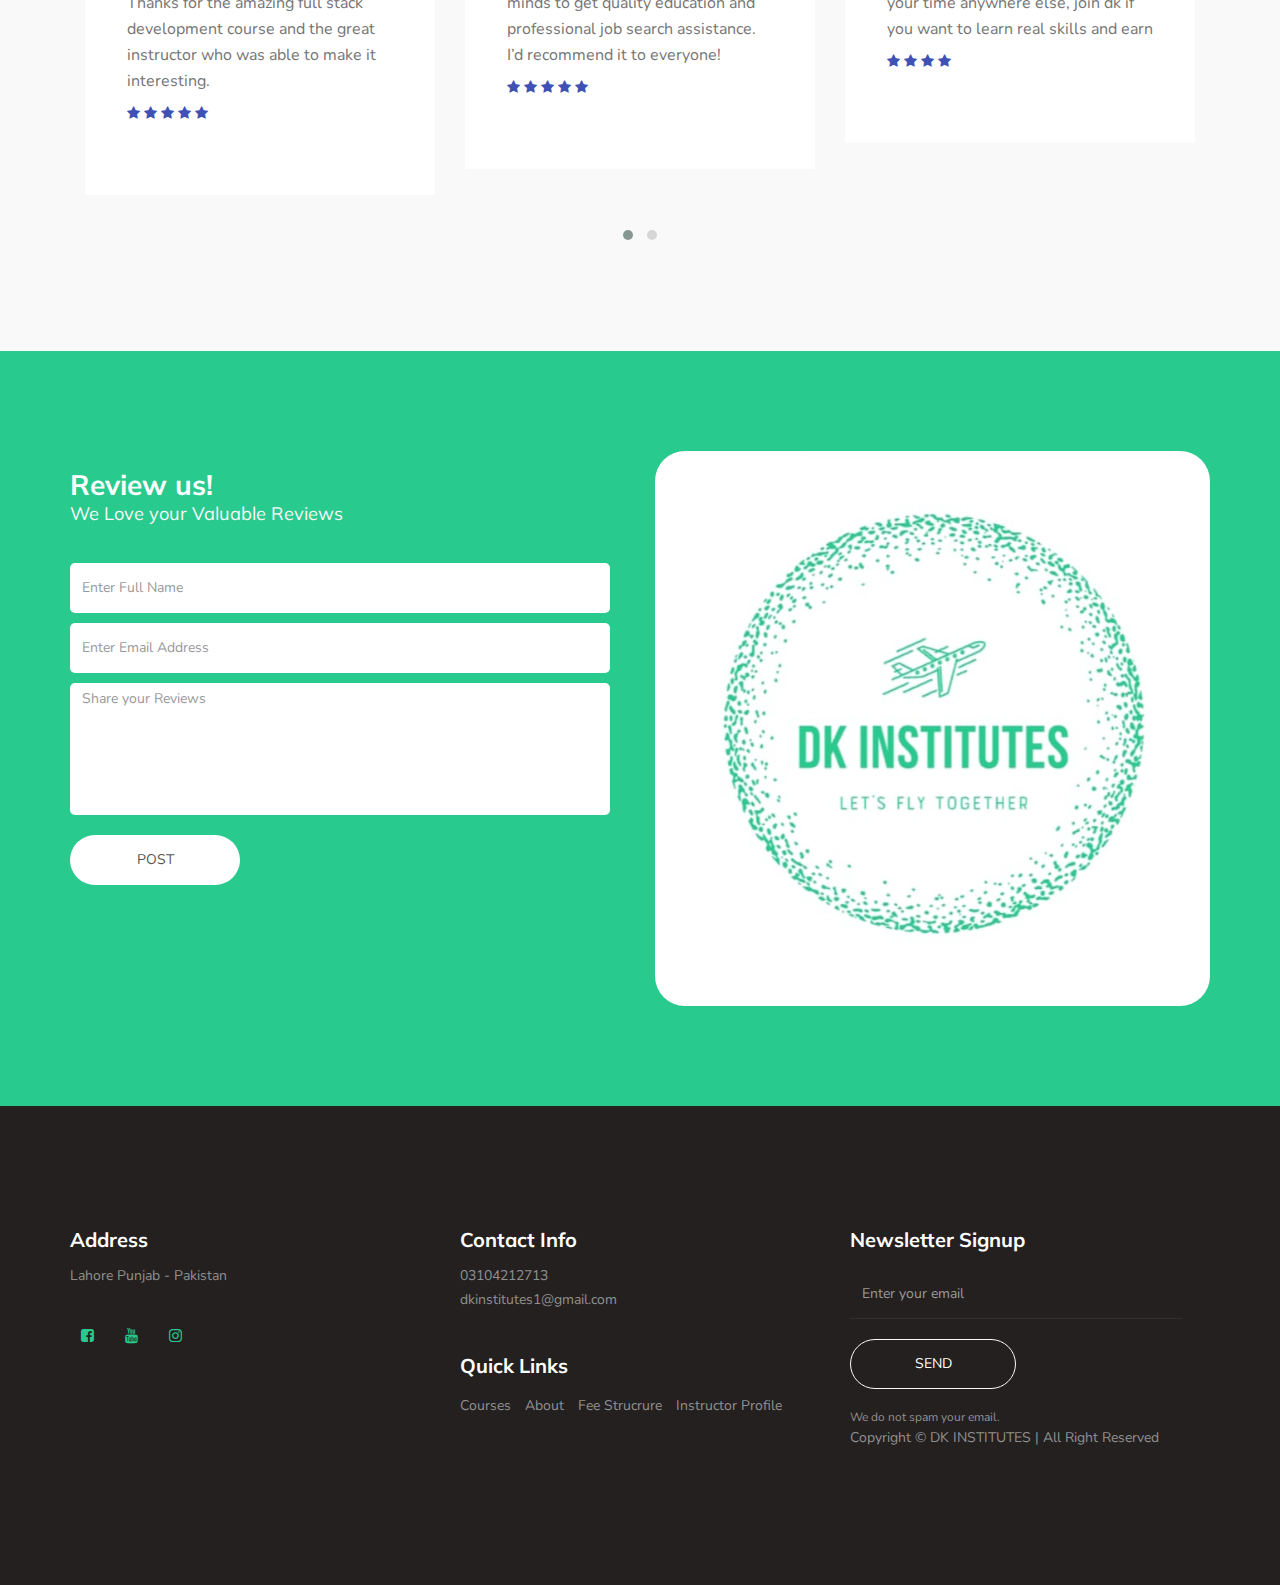
==== commit 05ac8c8d: "Xyz" ====
--- a/index.html
+++ b/index.html
@@ -99,7 +99,7 @@
                     <div class="caption">
                         <div class="container">
                             <div class="col-md-6 col-sm-12">
-                                <h1>Online Practical Courses</h1>
+                                <h1>Join Our Online Practical Courses</h1>
                                 <h3> Many years of research shows that a modern learner prefers to learn through multiple modalities such as self-paced online learning, virtual instructor, job oriented trainings, implementation and hands-on experiences.</h3>
                                     <a href="#feature" class="section-btn btn btn-default smoothScroll">Discover more</a>
                             </div>
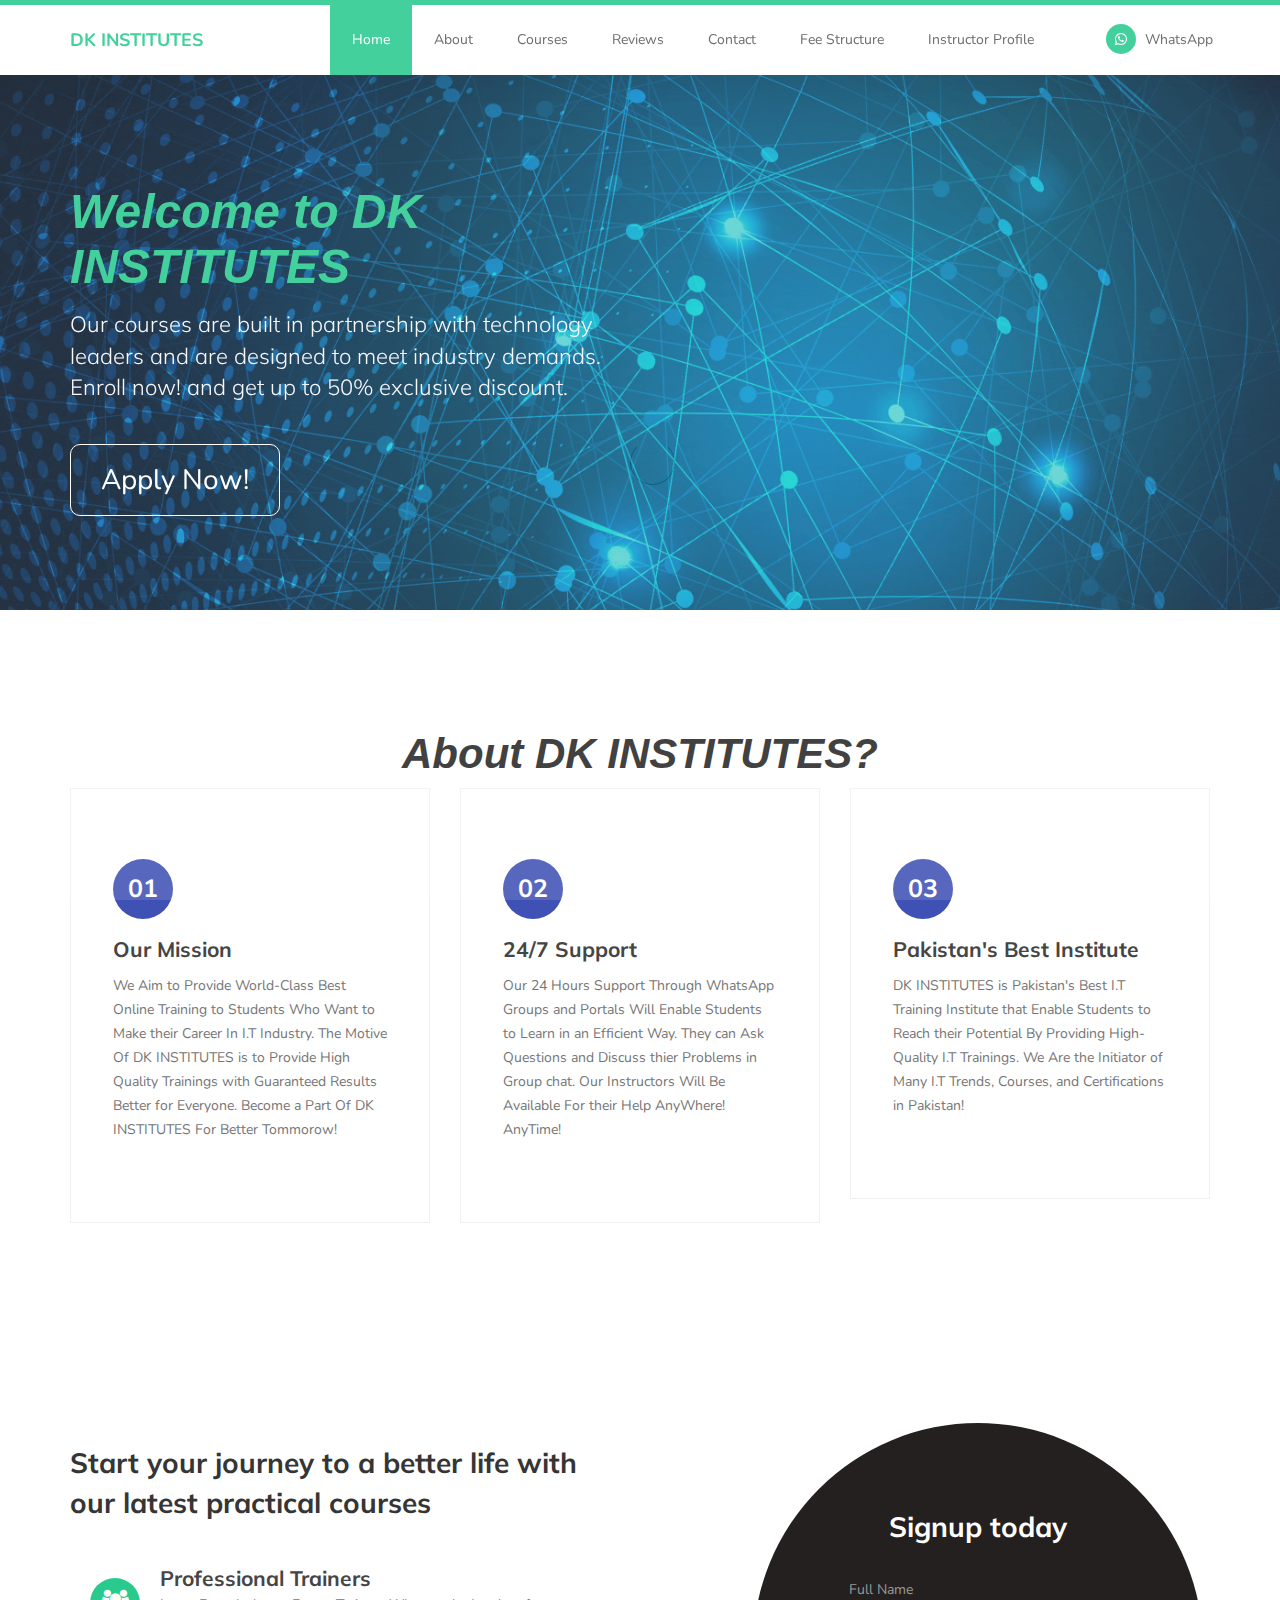
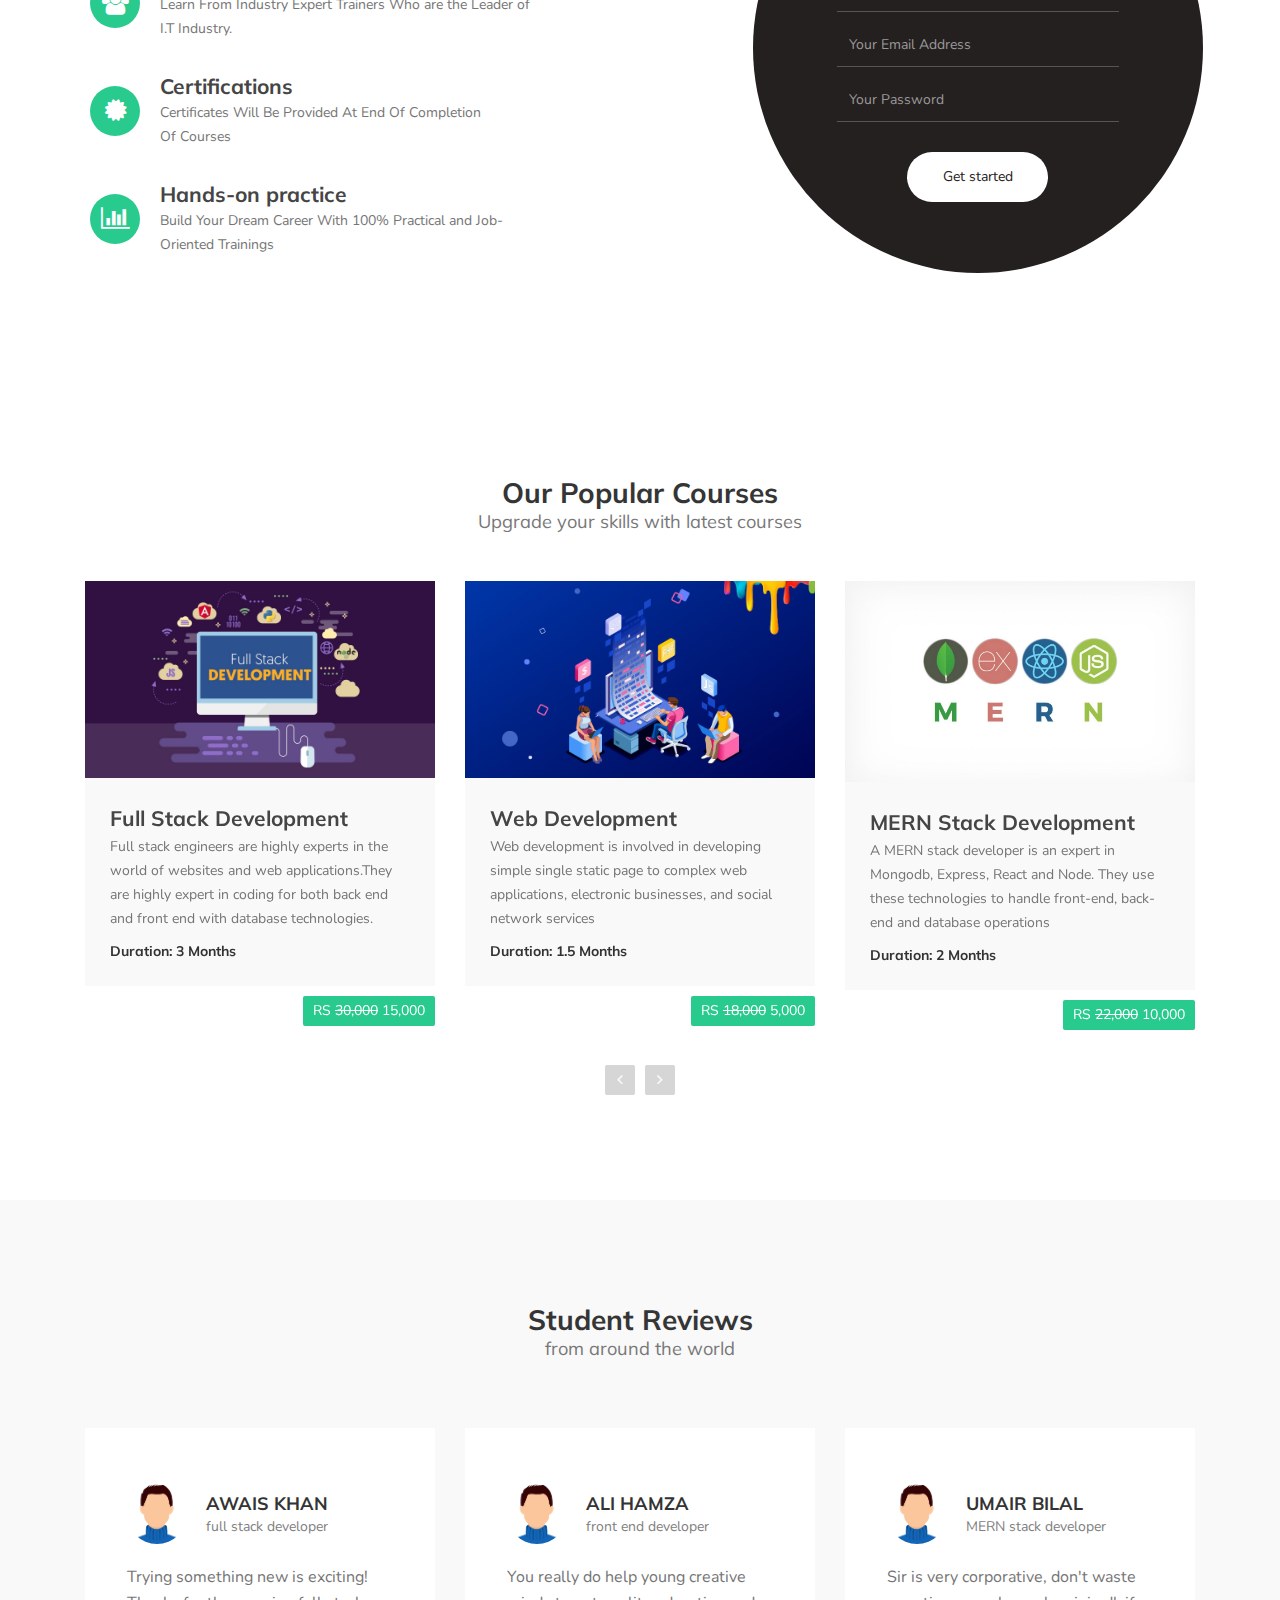
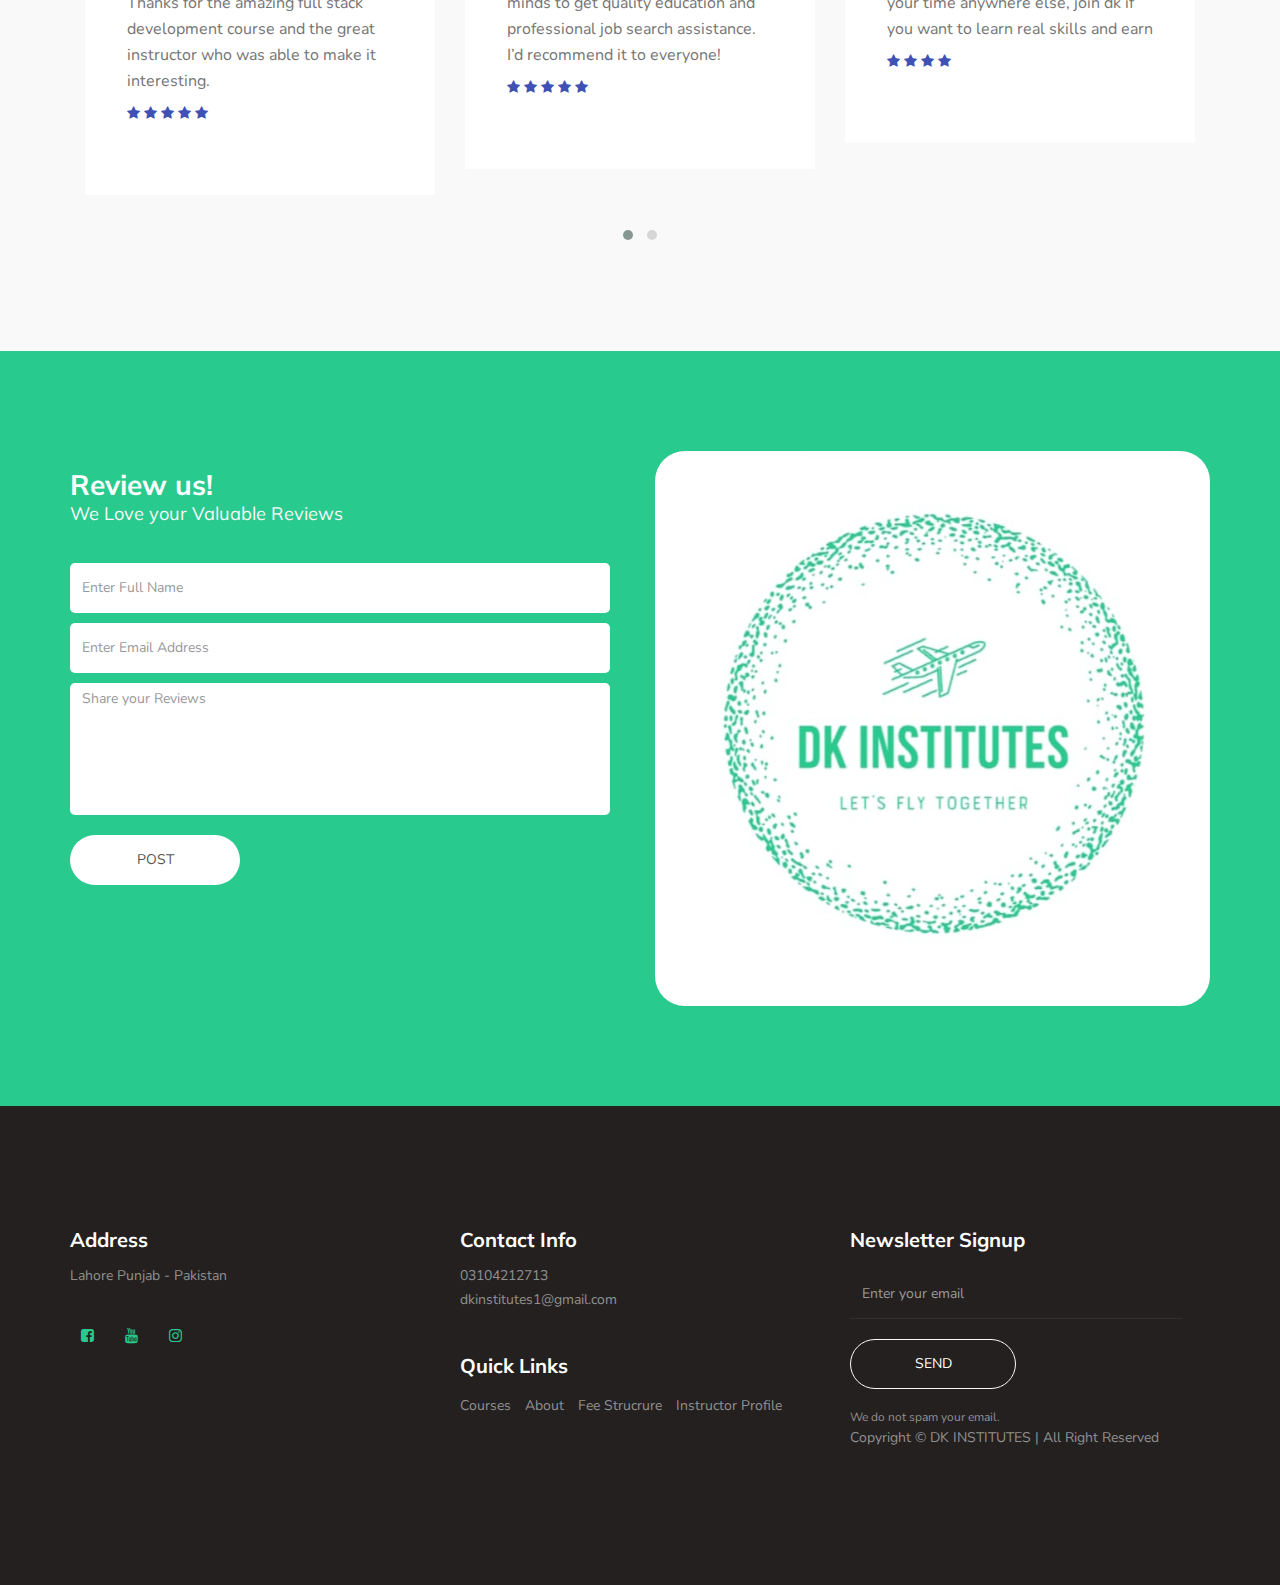
==== commit 20c7be32: "updated index" ====
--- a/index.html
+++ b/index.html
@@ -129,7 +129,7 @@
         <div class="container">
             <div class="row">
                 <div class="text-center">
-                    <h1>Why Choose DK INSTITUTES?</h1>
+                    <h1>About DK INSTITUTES?</h1>
                 </div>
                 <div class="col-md-4 col-sm-4">
                     <div class="feature-thumb">
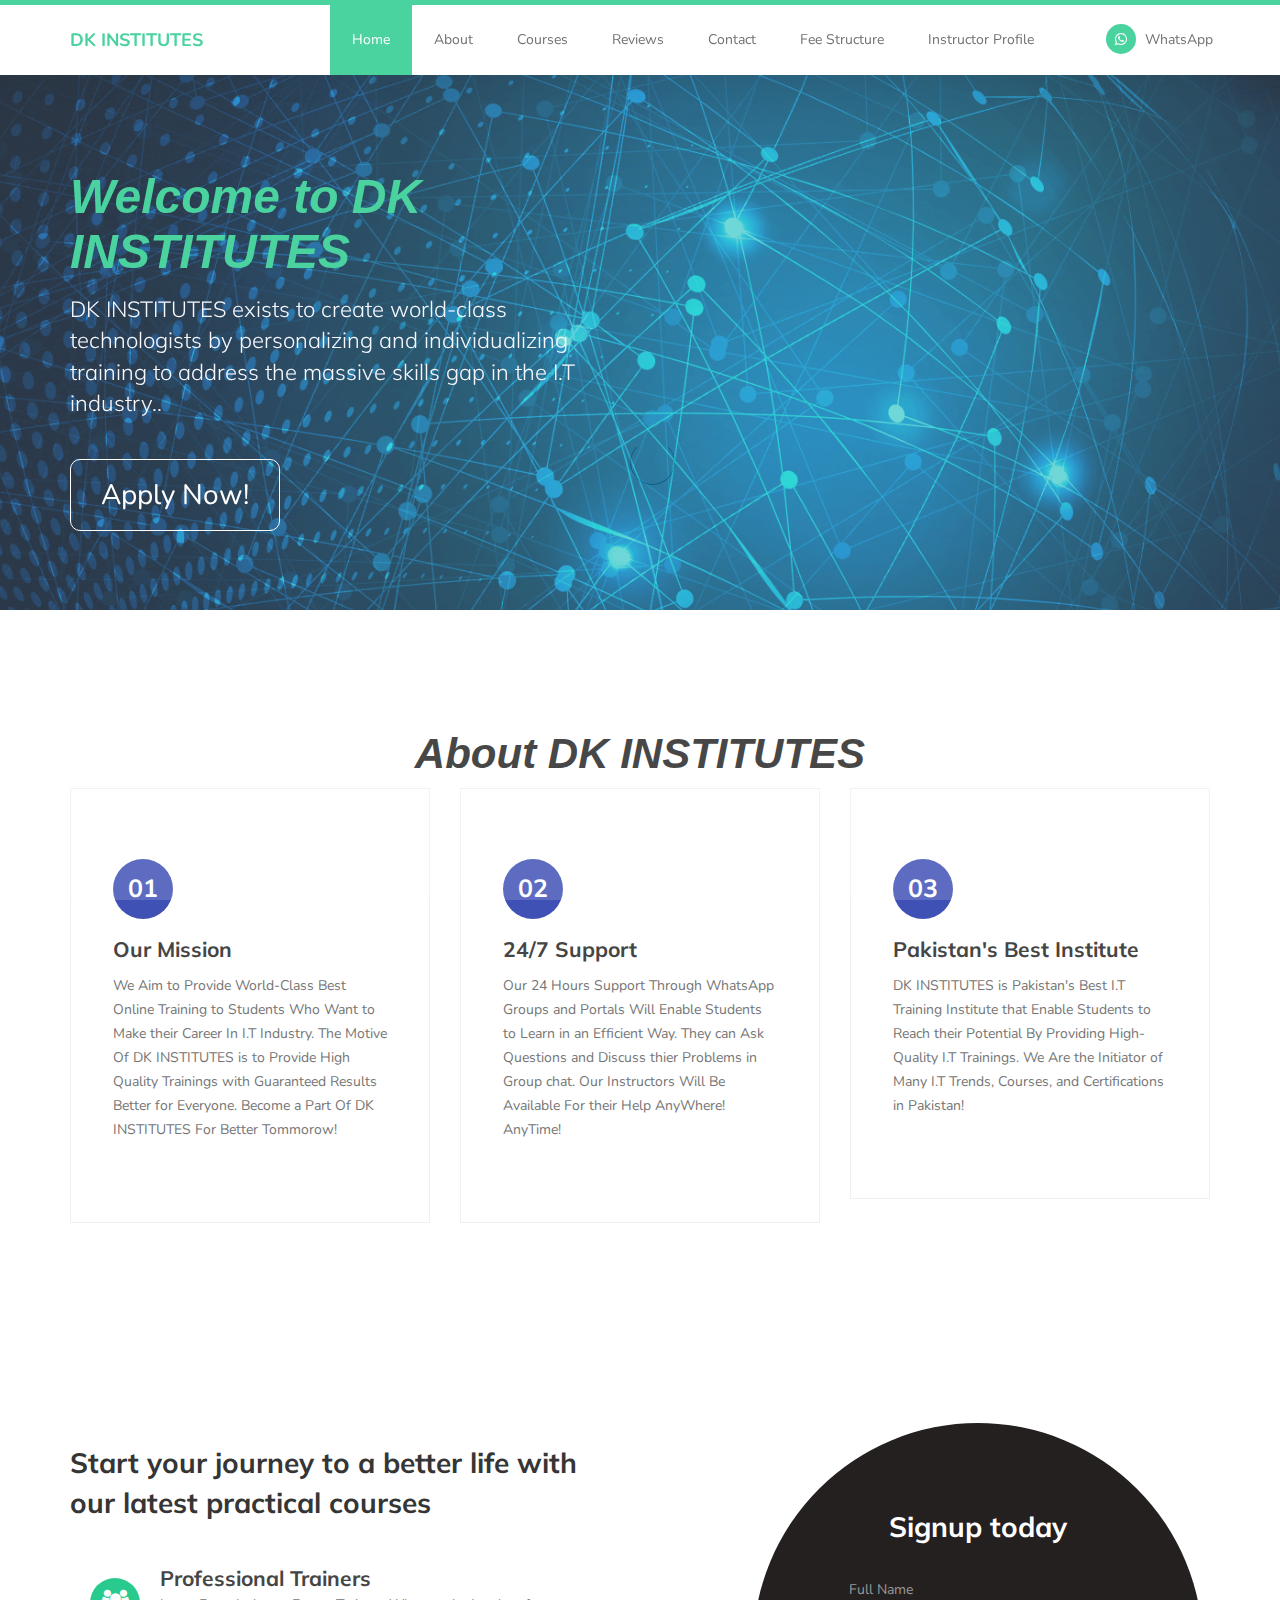
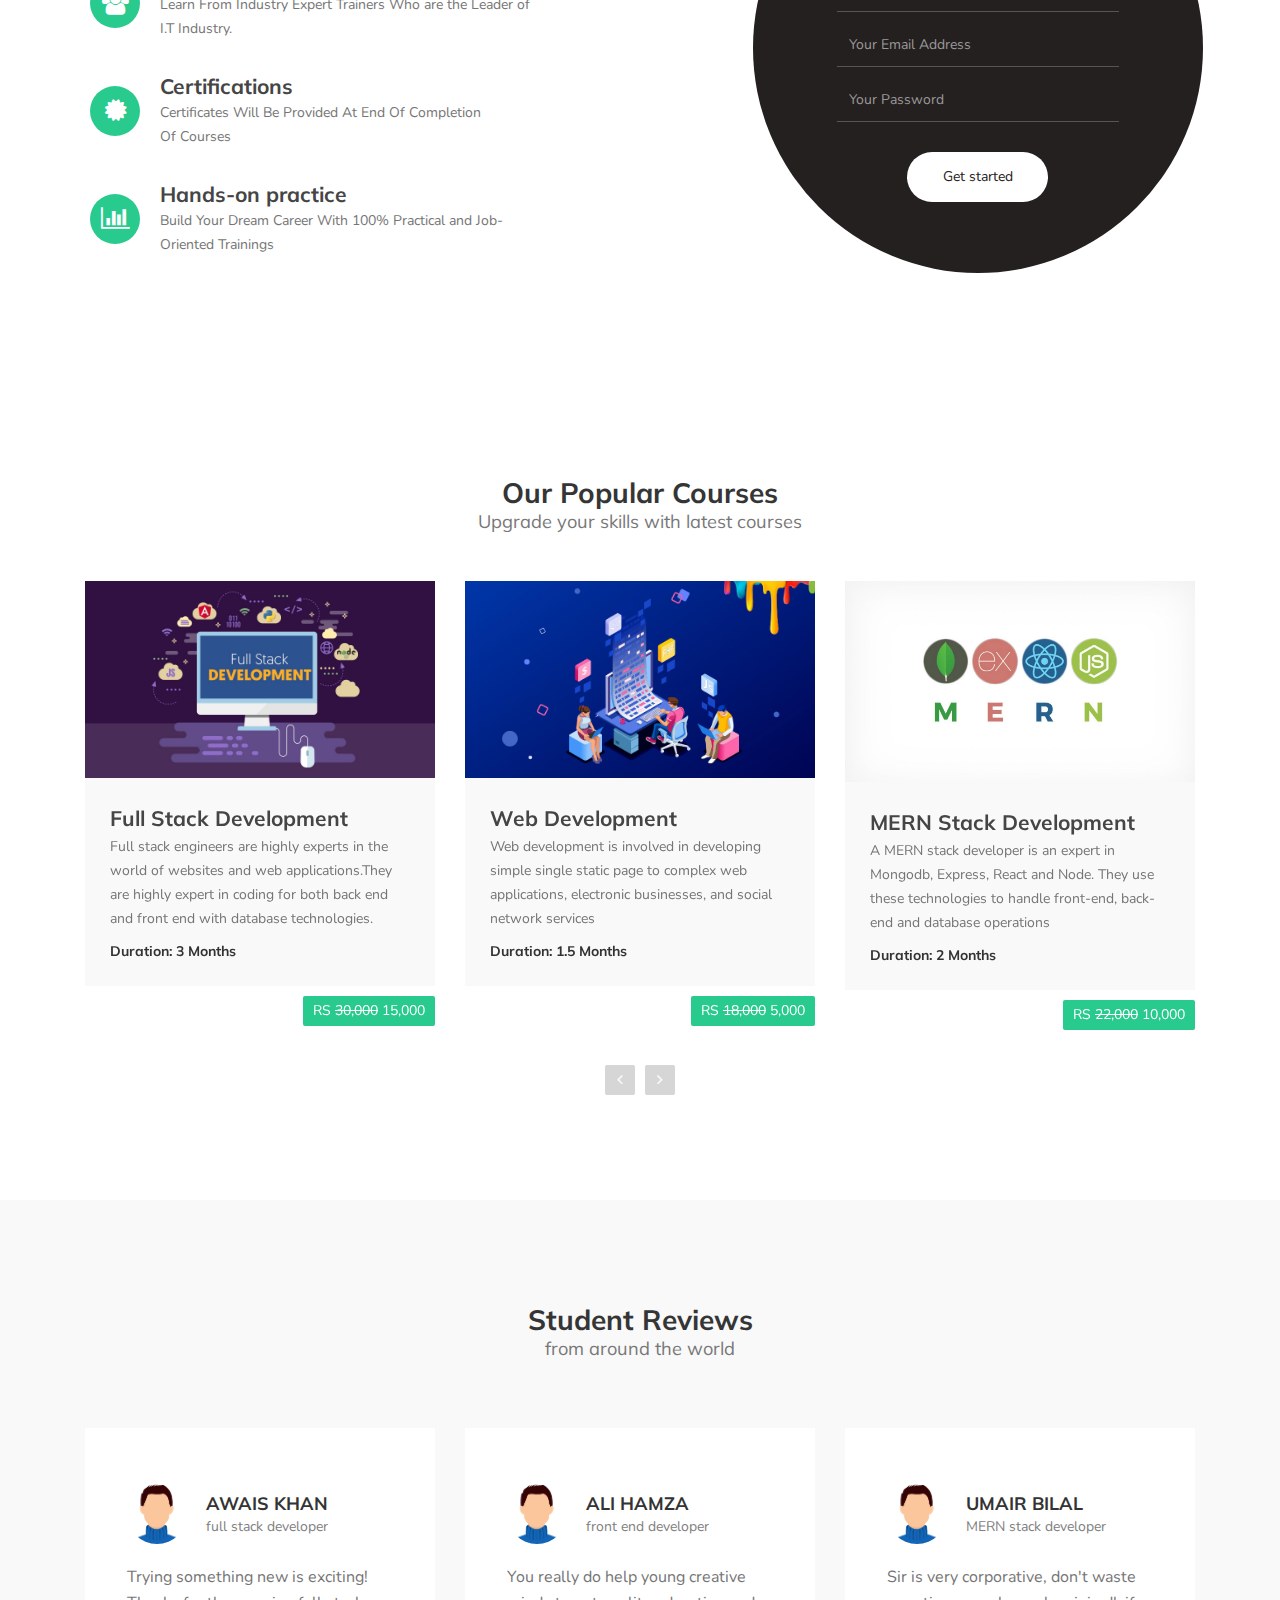
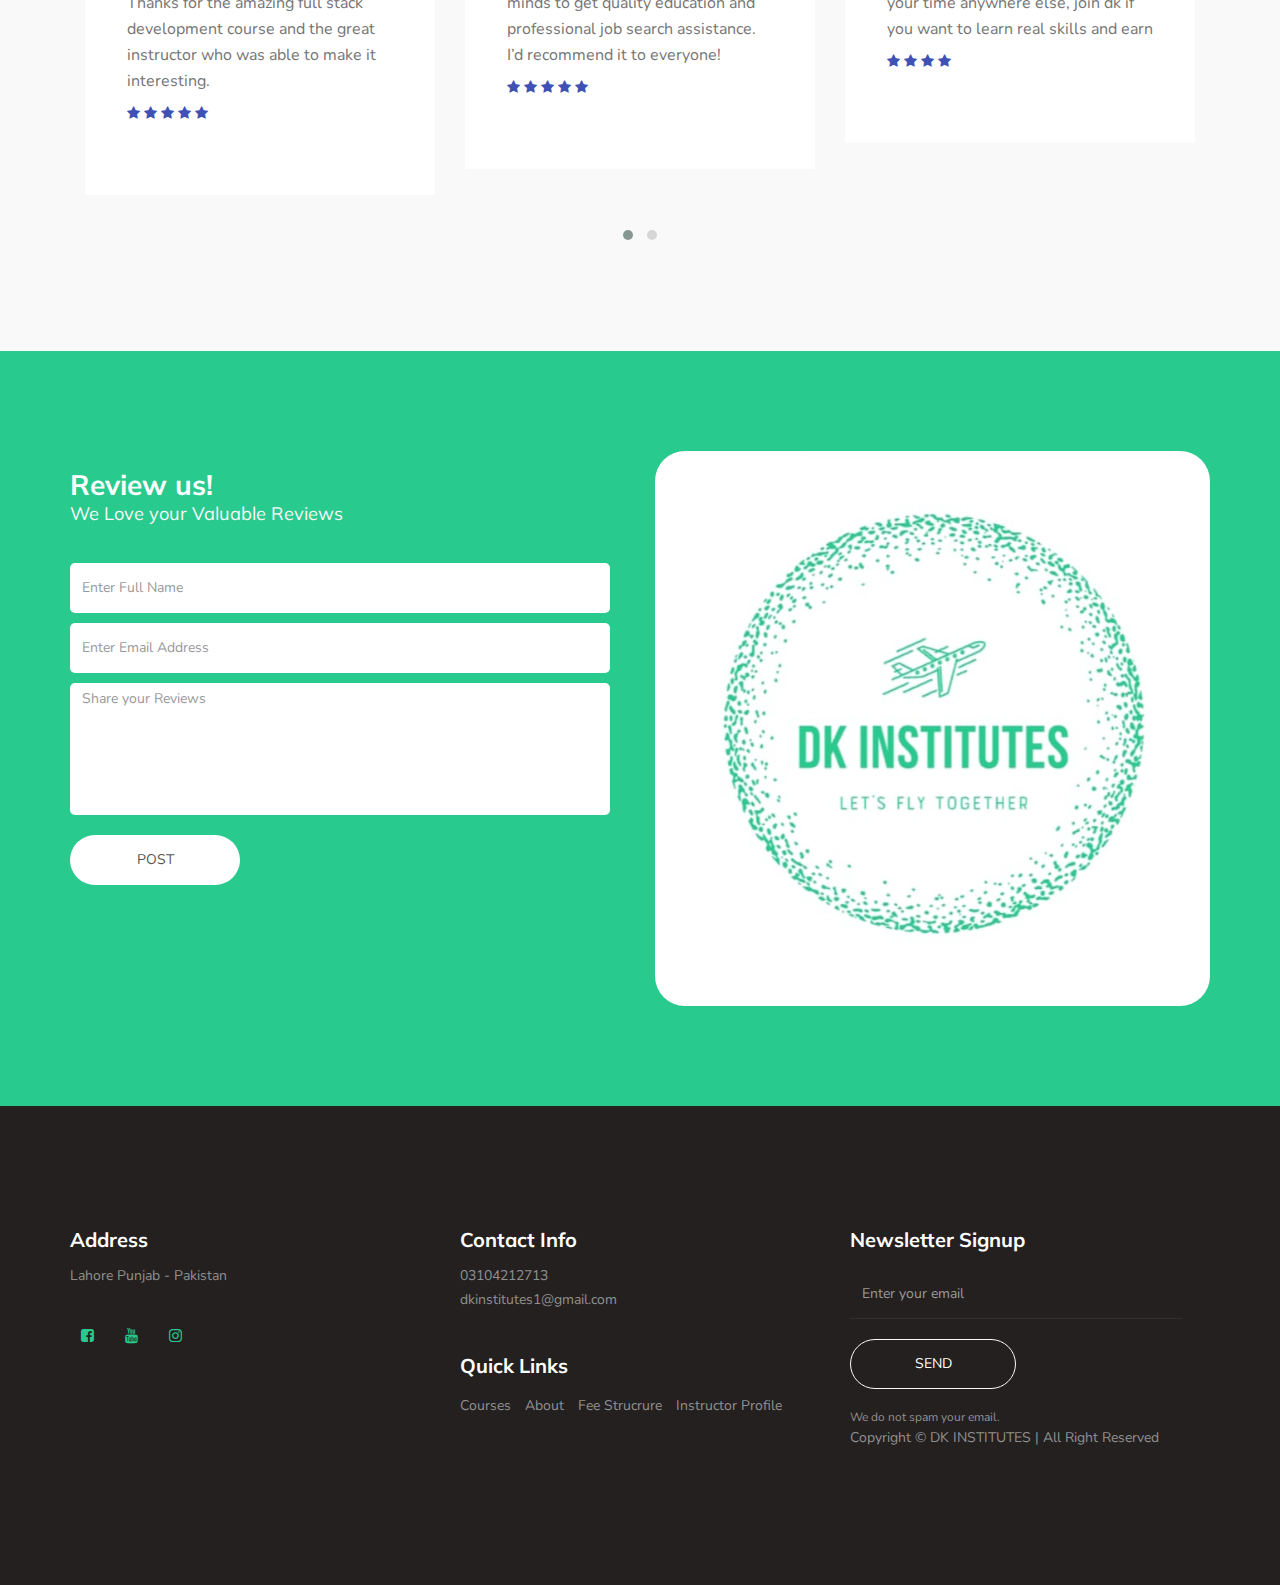
==== commit 8ec7b8ed: "added google adsense" ====
--- a/index.html
+++ b/index.html
@@ -22,6 +22,8 @@
 
   gtag('config', 'G-856QB0TLZ5');
 </script>
+    <script async src="https://pagead2.googlesyndication.com/pagead/js/adsbygoogle.js?client=ca-pub-6044839150583629"
+     crossorigin="anonymous"></script>
 
     <!-- MAIN CSS -->
     <link rel="stylesheet" href="css/templatemo-style.css">
@@ -87,8 +89,7 @@
                         <div class="container">
                             <div class="col-md-6 col-sm-12">
                                 <h1>Welcome to DK INSTITUTES</h1>
-                                <h3>Our courses are built in partnership with technology leaders and are designed to
-                                    meet industry demands. Enroll now! and get up to 50% exclusive discount.</h3>
+                                <h3>DK INSTITUTES exists to create world-class technologists by personalizing and individualizing training to address the massive skills gap in the I.T industry..</h3>
                                     <a href="https://forms.gle/rPna8dxrYcVqqQtBA" class="section-btn btn btn-default smoothScroll">Apply Now!</a>
                             </div>
                         </div>
@@ -112,7 +113,7 @@
                         <div class="container">
                             <div class="col-md-6 col-sm-12">
                                 <h1>Build Your Dream Career With Us!</h1>
-                                <h3>DK INSTITUTES exists to create world-class technologists by personalizing and individualizing training to address the massive skills gap in the I.T industry.
+                                <h3>Our courses are built in partnership with technology leaders and are designed to meet industry demands. Enroll now! and get up to 50% exclusive discount
                                 </h3>
                                 <a href="https://api.whatsapp.com/send?phone=+923104212713&text=I saw this on your website..." class="section-btn btn btn-default smoothScroll">Let's chat</a>
                             </div>
@@ -129,7 +130,7 @@
         <div class="container">
             <div class="row">
                 <div class="text-center">
-                    <h1>About DK INSTITUTES?</h1>
+                    <h1>About DK INSTITUTES</h1>
                 </div>
                 <div class="col-md-4 col-sm-4">
                     <div class="feature-thumb">
